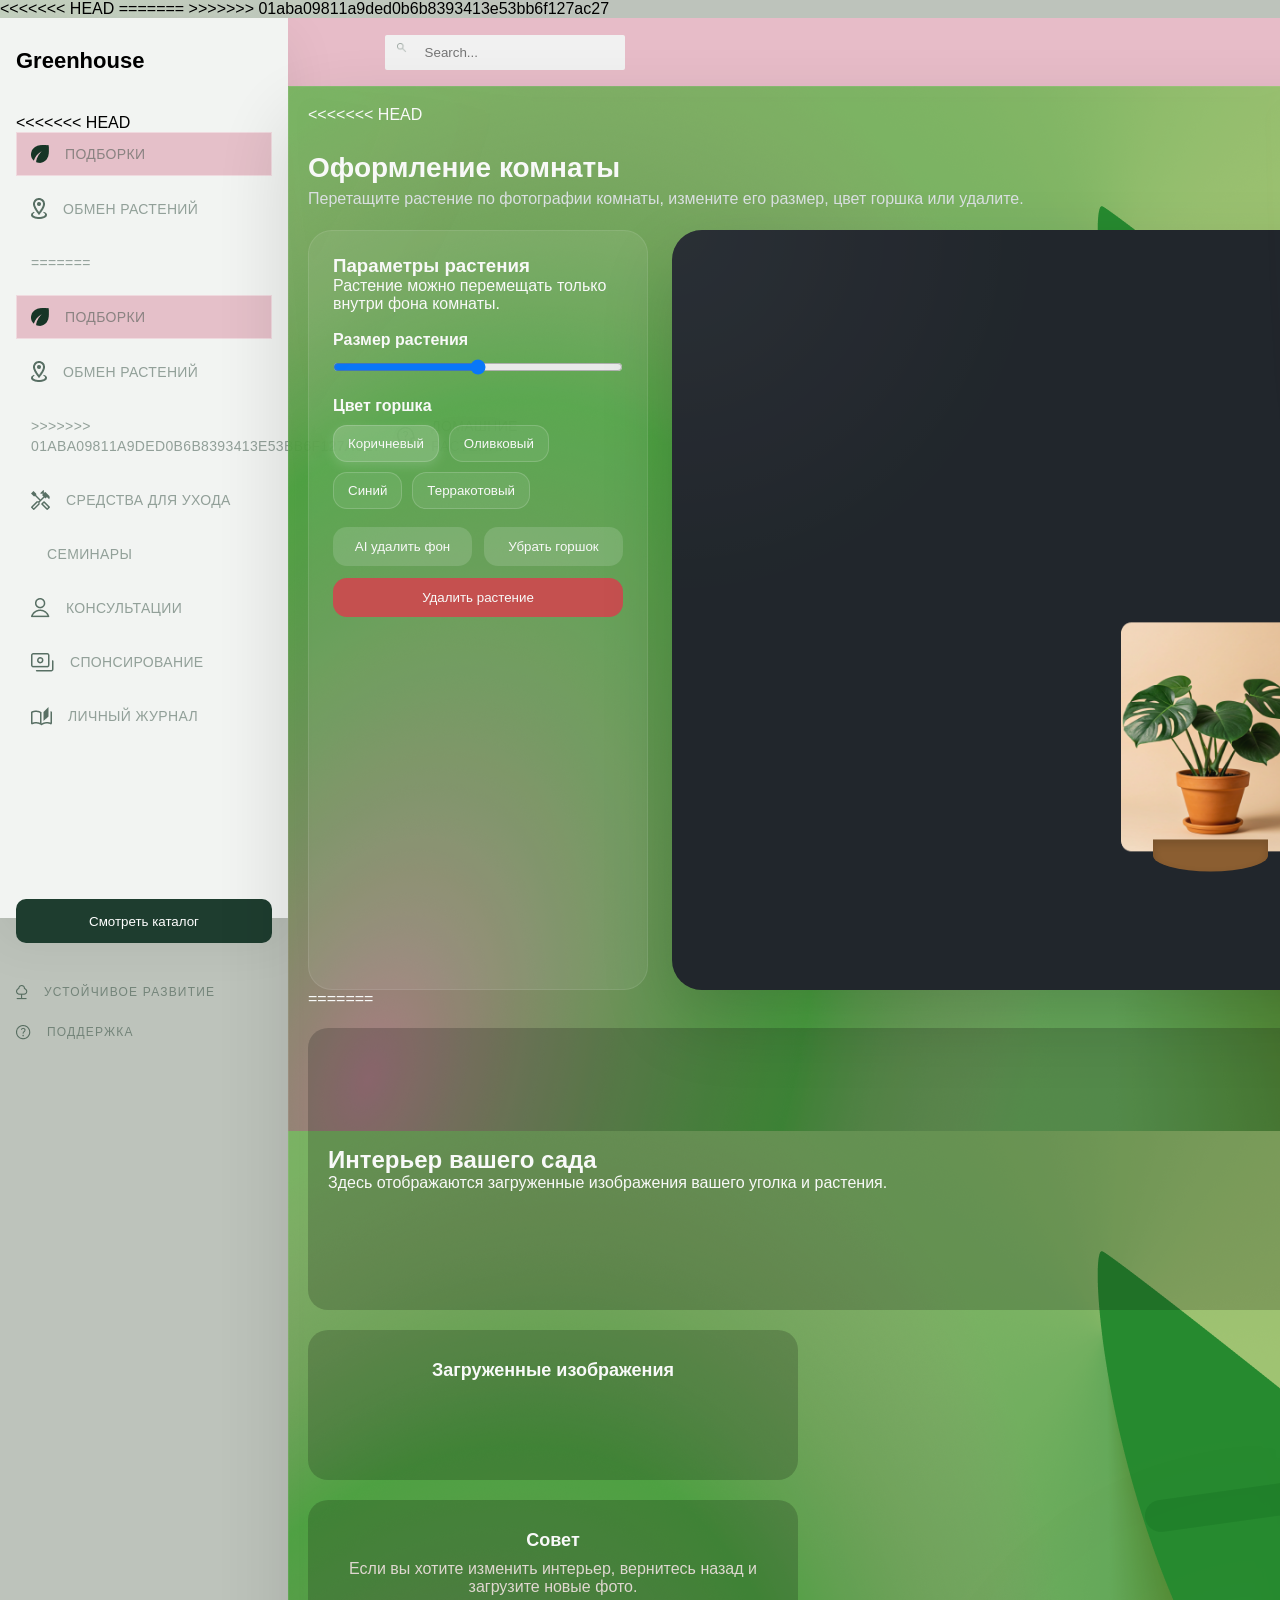
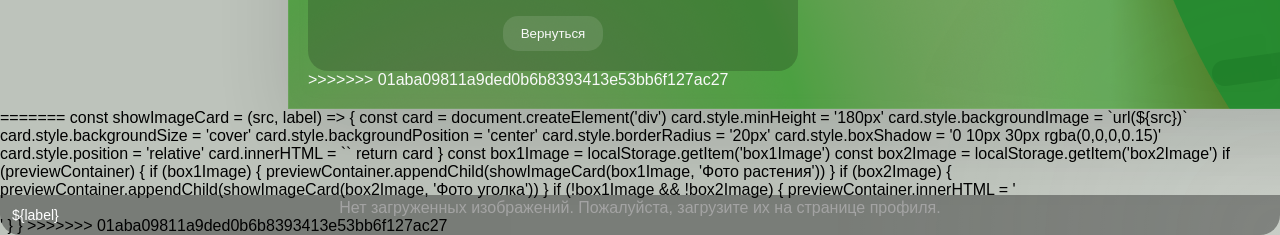
==== interior.html @ 47705a6d "Initial commit" ====
<!DOCTYPE html>
<html lang="en">
<<<<<<< HEAD

<head>
  <meta charset="UTF-8">
  <meta name="viewport" content="width=device-width, initial-scale=1.0">
  <title>Интерьер</title>
  <link rel="stylesheet" href="./profile.css">
  <style>
    /* ANIMATIONS */
    @keyframes fadeInUp {
      from {
        opacity: 0;
        transform: translateY(20px);
      }
      to {
        opacity: 1;
        transform: translateY(0);
      }
    }

    @keyframes slideInLeft {
      from {
        opacity: 0;
        transform: translateX(-30px);
      }
      to {
        opacity: 1;
        transform: translateX(0);
      }
    }

    @keyframes slideInRight {
      from {
        opacity: 0;
        transform: translateX(30px);
      }
      to {
        opacity: 1;
        transform: translateX(0);
      }
    }

    @keyframes bounce {
      0%, 100% {
        transform: translateY(0);
      }
      50% {
        transform: translateY(-8px);
      }
    }

    .room-builder {
      display: flex;
      flex-direction: column;
      gap: 22px;
      margin-top: 28px;
      animation: fadeInUp 0.8s ease both;
    }

    .room-builder__content {
      display: grid;
      grid-template-columns: minmax(280px, 340px) minmax(0, 1fr);
      gap: 24px;
      animation: fadeInUp 0.8s ease 0.1s both;
    }

    .room-canvas {
      position: relative;
      min-height: 760px;
      border-radius: 30px;
      background-size: cover;
      background-position: center right;
      box-shadow: 0 30px 70px rgba(0, 0, 0, 0.18);
      overflow: hidden;
      background-color: #20262f;
      transition: all 0.3s ease;
      animation: slideInRight 0.7s ease both;
    }

    .room-canvas:hover {
      box-shadow: 0 40px 80px rgba(0, 0, 0, 0.25);
    }

    .room-canvas__hint {
      position: absolute;
      inset: 0;
      display: flex;
      align-items: center;
      justify-content: center;
      padding: 24px;
      color: #dfe4e7;
      text-align: center;
      font-size: 18px;
      line-height: 1.5;
      pointer-events: none;
      z-index: 1;
      background: rgba(0, 0, 0, 0.2);
    }

    .room-canvas::after {
      content: '';
      position: absolute;
      inset: 0;
      background: radial-gradient(circle at top left, rgba(255, 255, 255, 0.06), transparent 35%);
      pointer-events: none;
    }

    .plant-wrapper {
      position: absolute;
      top: 68%;
      left: 72%;
      width: 180px;
      transform: translate(-50%, -50%);
      display: flex;
      flex-direction: column;
      align-items: center;
      cursor: grab;
      z-index: 2;
      touch-action: none;
      animation: bounce 1.5s ease-in-out infinite;
      transition: all 0.2s ease;
    }

    .plant-wrapper:hover {
      transform: translate(-50%, -50%) scale(1.05);
      filter: drop-shadow(0 8px 16px rgba(0, 0, 0, 0.3));
    }

    .plant-wrapper.dragging {
      cursor: grabbing;
      animation: none;
      box-shadow: 0 20px 40px rgba(0, 0, 0, 0.4);
    }

    .plant-wrapper img {
      width: 100%;
      user-select: none;
      pointer-events: none;
      display: block;
      transition: filter 0.3s ease;
    }

    .pot-base {
      width: 64%;
      height: 32px;
      background: #8b5a2b;
      border-radius: 0 0 50% 50%;
      margin-top: -12px;
      box-shadow: inset 0 4px 8px rgba(0, 0, 0, 0.16);
    }

    .room-controls {
      display: flex;
      flex-direction: column;
      gap: 18px;
      background: rgba(255, 255, 255, 0.08);
      border-radius: 24px;
      padding: 24px;
      min-height: 260px;
      color: #fff;
      border: 1px solid rgba(255, 255, 255, 0.1);
      animation: slideInLeft 0.7s ease both;
      transition: all 0.3s ease;
    }

    .room-controls:hover {
      background: rgba(255, 255, 255, 0.12);
      box-shadow: 0 8px 24px rgba(0, 0, 0, 0.15);
    }

    .room-controls h3,
    .room-controls p {
      margin: 0;
    }

    .room-controls label {
      display: block;
      margin-bottom: 10px;
      font-weight: 600;
    }

    .room-controls input[type=range] {
      width: 100%;
    }

    .color-buttons {
      display: flex;
      flex-wrap: wrap;
      gap: 10px;
    }

    .color-btn {
      padding: 10px 14px;
      border-radius: 14px;
      border: 1px solid rgba(255, 255, 255, 0.18);
      background: rgba(255, 255, 255, 0.08);
      color: #fff;
      cursor: pointer;
      transition: transform 0.2s ease, background 0.2s ease, box-shadow 0.2s ease;
      animation: fadeInUp 0.6s ease both;
    }

    .color-btn:nth-child(1) { animation-delay: 0.1s; }
    .color-btn:nth-child(2) { animation-delay: 0.15s; }
    .color-btn:nth-child(3) { animation-delay: 0.2s; }
    .color-btn:nth-child(4) { animation-delay: 0.25s; }

    .color-btn:hover,
    .color-btn.active {
      transform: translateY(-2px);
      background: rgba(255, 255, 255, 0.2);
      box-shadow: 0 4px 12px rgba(255, 255, 255, 0.15);
    }

    .control-actions {
      display: flex;
      flex-wrap: wrap;
      gap: 12px;
    }

    .control-actions button {
      flex: 1;
      min-width: 130px;
      border: none;
      border-radius: 14px;
      padding: 12px 16px;
      background: rgba(255, 255, 255, 0.15);
      color: white;
      cursor: pointer;
      transition: all 0.3s ease;
      animation: fadeInUp 0.6s ease both;
      font-weight: 500;
    }

    .control-actions button:nth-child(1) { animation-delay: 0.2s; }
    .control-actions button:nth-child(2) { animation-delay: 0.25s; }

    .control-actions button:hover {
      transform: translateY(-3px);
      box-shadow: 0 6px 16px rgba(0, 0, 0, 0.2);
    }

    .control-actions button:active {
      transform: translateY(-1px);
    }

    .control-actions button.remove {
      background: #c94b4b;
    }

    .control-actions button.remove:hover {
      background: #b83f3f;
    }

    .control-actions button.restore {
      background: #4a9d4a;
    }

    .control-actions button.restore:hover {
      background: #3d8c3d;
    }

    .room-builder__header {
      display: flex;
      flex-direction: column;
      gap: 6px;
    }

    .room-builder__header h2 {
      font-size: 28px;
    }

    .room-builder__header p {
      color: #dfe4e7;
    }
  </style>
</head>

=======
<head>
    <meta charset="UTF-8">
    <meta name="viewport" content="width=device-width, initial-scale=1.0">
    <title>Интерьер</title>
    <link rel="stylesheet" href="./profile.css">
</head>
>>>>>>> 01aba09811a9ded0b6b8393413e53bb6f127ac27
<body>
  <div class="main-container">
    <div class="container">
      <div class="sidebar">
        <div class="logo">Greenhouse</div>
        <ul class="menu">
<<<<<<< HEAD
          <li class="index-link active" onclick="window.location.href='./index.html'" style="cursor: pointer;">
            <img src="./img/leaf-icon.png" alt="">Подборки
          </li>
          <li onclick="window.location.href='./side-bar/exchange.html'" style="cursor: pointer;">
            <img src="./img/location-icon.png" alt=""> Обмен растений
          </li>
          <li onclick="window.location.href='./side-bar/cards.html'" style="cursor: pointer;">
=======
          <li class="index-link active">
            <img src="./img/leaf-icon.png" alt="">Подборки
          </li>
          <li>
            <img src="./img/location-icon.png" alt=""> Обмен растений
          </li>
          <li>
>>>>>>> 01aba09811a9ded0b6b8393413e53bb6f127ac27
            <img src="./img/head-icon.png" alt=""> ДОМАШНИЕ РАСТЕНИЯ
          </li>
          <li>
            <img src="./img/tools-icon.png" alt=""> СРЕДСТВА ДЛЯ УХОДА
          </li>
          <li>
            <img src="./img/flower-icon.png" alt=""> СЕМИНАРЫ
          </li>
          <li>
            <img src="./img/person-icon-consult.png" alt=""> консультации
          </li>
          <li>
            <img src="./img/money-icon.png" alt=""> спонсирование
          </li>
          <li>
            <img src="./img/book-icon.png" alt=""> ЛИЧНЫЙ ЖУРНАЛ
          </li>
        </ul>
        <div class="menu-2">
          <button class="catalog-btn">Смотреть каталог</button>
          <ul class="menu-2_ul">
            <li>
              <img src="./img/tree-icon.png" alt=""> УСТОЙЧИВОЕ РАЗВИТИЕ
            </li>
            <li>
              <img src="./img/mark-icon.png" alt=""> ПОДДЕРЖКА
            </li>
          </ul>
        </div>
      </div>
      <div class="right-side">
        <nav>
          <ul>
            <li>
              <div class="nav-ul__search">
                <img src="./img/search-icon.png" alt="">
                <input type="text" placeholder="Search...">
              </div>
            </li>
            <li>
              <h3 class="title">Interior Preview</h3>
            </li>
            <li>
              <div class="nav-ul__icons">
                <img src="./img/bag-icon.png" alt="">
                <div>
<<<<<<< HEAD
                  <img class="pfp" src="./img/person-icon.png" alt="" onclick="window.location.href='./profile.html'" style="cursor:pointer;">
=======
                  <img class="pfp" src="./img/person-icon.png" alt="">
>>>>>>> 01aba09811a9ded0b6b8393413e53bb6f127ac27
                </div>
              </div>
            </li>
          </ul>
        </nav>
        <div class="main">
<<<<<<< HEAD
          <section class="room-builder">
            <div class="room-builder__header">
              <h2>Оформление комнаты</h2>
              <p>Перетащите растение по фотографии комнаты, измените его размер, цвет горшка или удалите.</p>
            </div>
            <div class="room-builder__content">
              <div class="room-controls">
                <div>
                  <h3>Параметры растения</h3>
                  <p>Растение можно перемещать только внутри фона комнаты.</p>
                </div>
                <div>
                  <label for="plantSize">Размер растения</label>
                  <input id="plantSize" type="range" min="120" max="320" value="220">
                </div>
                <div>
                  <label>Цвет горшка</label>
                  <div class="color-buttons">
                    <button type="button" class="color-btn active" data-color="#8b5a2b">Коричневый</button>
                    <button type="button" class="color-btn" data-color="#6b8e23">Оливковый</button>
                    <button type="button" class="color-btn" data-color="#4b6ea0">Синий</button>
                    <button type="button" class="color-btn" data-color="#9d6d3c">Терракотовый</button>
                  </div>
                </div>
                <div class="control-actions">
                  <button id="removeBgBtn" type="button">AI удалить фон</button>
                  <button id="togglePotBtn" type="button">Убрать горшок</button>
                  <button id="removePlantBtn" class="remove" type="button">Удалить растение</button>
                  <button id="restorePlantBtn" class="restore" type="button" style="display:none;">Восстановить
                    растение</button>
                </div>
              </div>
              <div class="room-canvas" id="roomCanvas">
                <div class="room-canvas__hint" id="roomHint"></div>
                <div class="plant-wrapper" id="plantWrapper">
                  <img id="plantImage" src="./img/product1.png" alt="Plant" draggable="false">
                  <div class="pot-base" id="potBase"></div>
                </div>
              </div>
            </div>
          </section>
=======
          <section class="profile">
            <div>
              <h1>Интерьер вашего сада</h1>
              <p>Здесь отображаются загруженные изображения вашего уголка и растения.</p>
            </div>
          </section>
          <div class="cards" style="flex-direction: column; gap: 20px;">
            <div class="card1" style="justify-content: flex-start;">
              <h3>Загруженные изображения</h3>
              <div id="interiorPreview" style="display: grid; grid-template-columns: repeat(2, minmax(0, 1fr)); gap: 20px; width: 100%; margin-top: 20px;"></div>
            </div>
            <div class="card-tips" style="width: 100%;">
              <h3>Совет</h3>
              <p id="interiorAdvice">Если вы хотите изменить интерьер, вернитесь назад и загрузите новые фото.</p>
              <button id="backButton">Вернуться</button>
            </div>
          </div>
>>>>>>> 01aba09811a9ded0b6b8393413e53bb6f127ac27
        </div>
      </div>
    </div>
  </div>

  <script>
<<<<<<< HEAD
    const indexLink = document.querySelector('li.index-link')
=======
    const backButton = document.getElementById('backButton')
    const indexLink = document.querySelector('li.index-link')
    const previewContainer = document.getElementById('interiorPreview')

    if (backButton) {
      backButton.addEventListener('click', () => {
        window.location.href = './profile.html'
      })
    }

>>>>>>> 01aba09811a9ded0b6b8393413e53bb6f127ac27
    if (indexLink) {
      indexLink.style.cursor = 'pointer'
      indexLink.addEventListener('click', () => {
        window.location.href = './index.html'
      })
    }

<<<<<<< HEAD
    const box1Image = localStorage.getItem('box1Image')
    const box2Image = localStorage.getItem('box2Image')


    const roomCanvas = document.getElementById('roomCanvas')
    const plantWrapper = document.getElementById('plantWrapper')
    const plantImage = document.getElementById('plantImage')
    const plantSize = document.getElementById('plantSize')
    const potBase = document.getElementById('potBase')
    const colorButtons = document.querySelectorAll('.color-btn')
    const removePlantBtn = document.getElementById('removePlantBtn')
    const restorePlantBtn = document.getElementById('restorePlantBtn')
    const removeBgBtn = document.getElementById('removeBgBtn')
    const togglePotBtn = document.getElementById('togglePotBtn')

    const roomHint = document.getElementById('roomHint')
    const isPngImage = (src) => /(?:^data:image\/png|\.png(?:\?|$))/i.test(src || '')

    const updateRoomSources = () => {
      if (roomCanvas) {
        if (box2Image) {
          roomCanvas.style.backgroundImage = `url(${box2Image})`
          roomCanvas.style.backgroundColor = ''
        } else {
          roomCanvas.style.backgroundImage = 'none'
          roomCanvas.style.backgroundColor = '#20262f'
        }
      }

      if (plantImage && plantWrapper) {
        if (box1Image) {
          plantImage.src = box1Image
          plantWrapper.style.display = 'flex'
        } else {
          plantWrapper.style.display = 'none'
        }
      }

      if (roomHint) {
        if (!box1Image && !box2Image) {
          roomHint.textContent = 'Загрузите фото растения и уголка на странице профиля, чтобы они появились здесь.'
          roomHint.style.display = 'flex'
        } else if (!box1Image) {
          roomHint.textContent = 'Загрузите фото растения на странице профиля, чтобы оно появилось в комнате.'
          roomHint.style.display = 'flex'
        } else if (!box2Image) {
          roomHint.textContent = 'Загрузите фото уголка на странице профиля, чтобы увидеть фон комнаты.'
          roomHint.style.display = 'flex'
        } else {
          roomHint.textContent = ''
          roomHint.style.display = 'none'
        }
      }

      if (removeBgBtn) {
        removeBgBtn.disabled = !box1Image || !isPngImage(plantImage?.src)
      }

      if (togglePotBtn) {
        try {
          const potHidden = localStorage.getItem('potHidden') === '1'
          if (potHidden) {
            if (potBase) potBase.style.display = 'none'
            togglePotBtn.textContent = 'Восстановить горшок'
          } else {
            if (potBase) potBase.style.display = ''
            togglePotBtn.textContent = 'Убрать горшок'
          }
        } catch (e) {
          console.warn('localStorage not available for pot state', e)
        }
      }
    }

    updateRoomSources()

    const removePngBackground = (imageElement) => {
      if (!imageElement) return
      const src = imageElement.src
      if (!isPngImage(src)) return

      const img = new Image()
      img.crossOrigin = 'Anonymous'
      img.onload = () => {
        const canvas = document.createElement('canvas')
        canvas.width = img.width
        canvas.height = img.height
        const ctx = canvas.getContext('2d')
        ctx.drawImage(img, 0, 0)
        const imageData = ctx.getImageData(0, 0, canvas.width, canvas.height)
        const data = imageData.data

        const borderSamples = []
        const samplePixel = (x, y) => {
          const index = (y * canvas.width + x) * 4
          return [data[index], data[index + 1], data[index + 2]]
        }

        for (let x = 0; x < canvas.width; x += Math.max(1, Math.floor(canvas.width / 30))) {
          borderSamples.push(samplePixel(x, 0))
          borderSamples.push(samplePixel(x, canvas.height - 1))
        }
        for (let y = 0; y < canvas.height; y += Math.max(1, Math.floor(canvas.height / 30))) {
          borderSamples.push(samplePixel(0, y))
          borderSamples.push(samplePixel(canvas.width - 1, y))
        }

        const averageColor = borderSamples.reduce(
          (acc, [r, g, b]) => [acc[0] + r, acc[1] + g, acc[2] + b],
          [0, 0, 0]
        ).map((value) => Math.round(value / borderSamples.length))

        const colorDistance = (r, g, b, target) => {
          return Math.sqrt((r - target[0]) ** 2 + (g - target[1]) ** 2 + (b - target[2]) ** 2)
        }

        const threshold = 65

        for (let i = 0; i < data.length; i += 4) {
          const r = data[i]
          const g = data[i + 1]
          const b = data[i + 2]
          const a = data[i + 3]
          const dist = colorDistance(r, g, b, averageColor)
          if (a < 20 || dist < threshold) {
            data[i + 3] = 0
          }
        }

        ctx.putImageData(imageData, 0, 0)
        imageElement.src = canvas.toDataURL('image/png')
      }
      img.onerror = () => {
        console.warn('Не удалось обработать PNG изображение для удаления фона.')
      }
      img.src = src
    }

    let isDragging = false
    let dragOffsetX = 0
    let dragOffsetY = 0

    const clamp = (value, min, max) => Math.min(Math.max(value, min), max)

    const updatePlantPosition = (clientX, clientY) => {
      if (!roomCanvas || !plantWrapper) return
      const canvasRect = roomCanvas.getBoundingClientRect()
      const wrapperRect = plantWrapper.getBoundingClientRect()
      const x = clamp(clientX - canvasRect.left - dragOffsetX, 0, canvasRect.width - wrapperRect.width)
      const y = clamp(clientY - canvasRect.top - dragOffsetY, 0, canvasRect.height - wrapperRect.height)
      plantWrapper.style.left = `${x}px`
      plantWrapper.style.top = `${y}px`
      plantWrapper.style.transform = 'translate(0, 0)'
    }

    if (plantWrapper) {
      plantWrapper.addEventListener('pointerdown', (event) => {
        isDragging = true
        plantWrapper.classList.add('dragging')
        const wrapperRect = plantWrapper.getBoundingClientRect()
        dragOffsetX = event.clientX - wrapperRect.left
        dragOffsetY = event.clientY - wrapperRect.top
        plantWrapper.setPointerCapture(event.pointerId)
      })

      plantWrapper.addEventListener('pointerup', () => {
        isDragging = false
        plantWrapper.classList.remove('dragging')
      })

      document.addEventListener('pointermove', (event) => {
        if (!isDragging) return
        updatePlantPosition(event.clientX, event.clientY)
      })

      document.addEventListener('pointerup', () => {
        isDragging = false
        if (plantWrapper) plantWrapper.classList.remove('dragging')
      })
    }

    if (plantSize) {
      plantSize.addEventListener('input', () => {
        plantWrapper.style.width = `${plantSize.value}px`
      })
    }

    if (colorButtons.length) {
      colorButtons.forEach((button) => {
        button.addEventListener('click', () => {
          colorButtons.forEach((btn) => btn.classList.remove('active'))
          button.classList.add('active')
          potBase.style.background = button.dataset.color
        })
      })
    }

    if (removePlantBtn && restorePlantBtn) {
      removePlantBtn.addEventListener('click', () => {
        plantWrapper.style.display = 'none'
        removePlantBtn.style.display = 'none'
        restorePlantBtn.style.display = 'inline-block'
      })

      if (togglePotBtn) {
        togglePotBtn.addEventListener('click', () => {
          if (!potBase) return
          const hidden = window.getComputedStyle(potBase).display === 'none'
          if (hidden) {
            potBase.style.display = ''
            togglePotBtn.textContent = 'Убрать горшок'
            try { localStorage.removeItem('potHidden') } catch(e) { /* ignore */ }
          } else {
            potBase.style.display = 'none'
            togglePotBtn.textContent = 'Восстановить горшок'
            try { localStorage.setItem('potHidden', '1') } catch(e) { /* ignore */ }
          }
        })
      }

      if (removeBgBtn) {
        removeBgBtn.addEventListener('click', () => {
          removePngBackground(plantImage)
        })
      }

      restorePlantBtn.addEventListener('click', () => {
        plantWrapper.style.display = 'flex'
        restorePlantBtn.style.display = 'none'
        removePlantBtn.style.display = 'inline-block'
      })
    }
  </script>
</body>

</html>
=======
    const showImageCard = (src, label) => {
      const card = document.createElement('div')
      card.style.minHeight = '180px'
      card.style.backgroundImage = `url(${src})`
      card.style.backgroundSize = 'cover'
      card.style.backgroundPosition = 'center'
      card.style.borderRadius = '20px'
      card.style.boxShadow = '0 10px 30px rgba(0,0,0,0.15)'
      card.style.position = 'relative'
      card.innerHTML = `<div style="position:absolute;bottom:0;left:0;right:0;padding:12px;background:rgba(0,0,0,0.36);color:#fff;border-bottom-left-radius:20px;border-bottom-right-radius:20px;font-size:14px;">${label}</div>`
      return card
    }

    const box1Image = localStorage.getItem('box1Image')
    const box2Image = localStorage.getItem('box2Image')

    if (previewContainer) {
      if (box1Image) {
        previewContainer.appendChild(showImageCard(box1Image, 'Фото растения'))
      }
      if (box2Image) {
        previewContainer.appendChild(showImageCard(box2Image, 'Фото уголка'))
      }
      if (!box1Image && !box2Image) {
        previewContainer.innerHTML = '<p style="color:#fff; text-align:center; width:100%;">Нет загруженных изображений. Пожалуйста, загрузите их на странице профиля.</p>'
      }
    }
  </script>
</body>
</html>
>>>>>>> 01aba09811a9ded0b6b8393413e53bb6f127ac27
---- profile.css ----
* {
  margin: 0;
  padding: 0;
  box-sizing: border-box;
  font-family: 'Neucha',sans-serif;
}

body {
  background: radial-gradient(circle at top left, rgba(207, 233, 197, 0.35), transparent 24%),
              radial-gradient(circle at bottom right, rgba(255, 255, 255, 0.16), transparent 20%),
              #2d412650;
  animation: bgPulse 14s ease-in-out infinite;
  position: relative;
  overflow-x: hidden;
}

body::before {
  content: '';
  position: fixed;
  inset: 0;
  pointer-events: none;
  z-index: -1;
  background: linear-gradient(120deg, rgba(255,255,255,0.04), rgba(255,255,255,0) 30%, rgba(255,255,255,0.1) 50%, rgba(255,255,255,0) 70%, rgba(255,255,255,0.04));
  transform: translateX(-100%);
  animation: shimmer 12s linear infinite;
  mix-blend-mode: screen;
}

.container{
    display: flex;
    margin: 0 auto;
    max-width: 1440px;
    animation: fadeInUp 0.9s ease both;
}

<<<<<<< HEAD
/* ANIMATIONS */
@keyframes fadeInUp {
    from {
        opacity: 0;
        transform: translateY(20px);
    }
    to {
        opacity: 1;
        transform: translateY(0);
    }
}

@keyframes slideInLeft {
    from {
        opacity: 0;
        transform: translateX(-30px);
    }
    to {
        opacity: 1;
        transform: translateX(0);
    }
}

@keyframes slideInRight {
    from {
        opacity: 0;
        transform: translateX(30px);
    }
    to {
        opacity: 1;
        transform: translateX(0);
    }
}

@keyframes scaleIn {
    from {
        opacity: 0;
        transform: scale(0.95);
    }
    to {
        opacity: 1;
        transform: scale(1);
    }
}

@keyframes float {
    0%, 100% {
        transform: translateY(0px);
    }
    50% {
        transform: translateY(-8px);
    }
}

@keyframes pulse {
    0%, 100% {
        opacity: 1;
    }
    50% {
        opacity: 0.9;
    }
}

=======
>>>>>>> 01aba09811a9ded0b6b8393413e53bb6f127ac27
@keyframes shimmer {
  0% {
    transform: translateX(-100%);
  }
  100% {
    transform: translateX(100%);
  }
}

/* LAYOUT */
.layout {
  display: flex;
  height: 100vh;
}

/* SIDEBAR */
.sidebar {
    position: fixed;
    width: 288px;
    background: #f2f4f2;
    padding: 30px 16px;
    height: 100vh;
    box-shadow: 0 20px 50px rgba(0,0,0,0.08);
    transform: translateX(-24px);
    animation: slideIn 0.9s ease both;
<<<<<<< HEAD
    z-index: 100;
}

@keyframes slideIn {
    from {
        opacity: 0;
        transform: translateX(-50px);
    }
    to {
        opacity: 1;
        transform: translateX(0);
    }
=======
>>>>>>> 01aba09811a9ded0b6b8393413e53bb6f127ac27
}

.logo {
    font-size: 22px;
    font-weight: 600;
    margin-bottom: 40px;
}

.menu {
    list-style: none;
}

.menu li {
    padding: 12px 15px;
    margin-bottom: 10px;
    cursor: pointer;
    color: #16352670;
    font-family: 'Manrope', sans-serif;
    font-size: 14px;
    line-height: 20px;
    letter-spacing: 0.35px;
    text-transform: uppercase;
    display: flex;
    gap: 16px;
    align-items: center;
    transition: background 0.25s ease, transform 0.25s ease;
<<<<<<< HEAD
    border-left: 3px solid transparent;
    animation: slideInLeft 0.7s ease both;
}

.menu li:nth-child(1) { animation-delay: 0.1s; }
.menu li:nth-child(2) { animation-delay: 0.15s; }
.menu li:nth-child(3) { animation-delay: 0.2s; }
.menu li:nth-child(4) { animation-delay: 0.25s; }
.menu li:nth-child(5) { animation-delay: 0.3s; }
.menu li:nth-child(6) { animation-delay: 0.35s; }
.menu li:nth-child(7) { animation-delay: 0.4s; }

.menu li.active {
    background: #e5c0c9;
    box-shadow: inset 0 0 0 1px rgba(255,255,255,0.4);
    border-left-color: #1e3d2f;
=======
}

.menu li.active {
    background: #e5c0c9;
    box-shadow: inset 0 0 0 1px rgba(255,255,255,0.4);
>>>>>>> 01aba09811a9ded0b6b8393413e53bb6f127ac27
}

.menu li:hover {
    background: #e9ece9;
    transform: translateX(4px);
<<<<<<< HEAD
    border-left-color: #1e3d2f;
=======
>>>>>>> 01aba09811a9ded0b6b8393413e53bb6f127ac27
}

.card1, .card-tips, .upload, .profile, .box1, .box2 {
    transition: transform 0.25s ease, box-shadow 0.25s ease, border-color 0.25s ease;
}

.card1:hover, .card-tips:hover, .box1:hover, .box2:hover {
    transform: translateY(-7px);
    box-shadow: 0 24px 50px rgba(0,0,0,0.18);
}

.catalog-btn, .buttons button, .card-tips button {
    transition: transform 0.2s ease, background 0.2s ease;
}

.catalog-btn:hover, .buttons button:hover, .card-tips button:hover {
    transform: translateY(-2px);
}

.catalog-btn {
    padding: 12px;
    background: #1e3d2f;
    color: white;
    border: none;
    border-radius: 10px;
    width: 100%;
    margin-bottom: 33px;
    height: 44px;
}

.menu-2{
    padding-top: 151px;
}

.menu-2 li {
    padding: 8px 0;
    margin-bottom: 8px;
    cursor: pointer;
    color: #16352670;
    font-family: 'Manrope', sans-serif;
    font-size: 12px;
    line-height: 16px;
    letter-spacing: 1.2px;
    text-transform: uppercase;
    display: flex;
    gap: 16px;
    align-items: center;
    
}
/* MAIN */
.main {
  flex: 1;
  padding: 20px;
  background: url(./img/bg-profile.png);
  opacity: 94%;
  backdrop-filter: blur(14px);
  color: white;
  width: 1152px;
  min-height: 1045px;
  box-shadow: inset 0 0 0 1px rgba(255,255,255,0.08), 0 30px 80px rgba(0,0,0,0.14);
  transition: transform 0.4s ease, box-shadow 0.4s ease;
}

.main:hover {
  transform: translateY(-4px);
}

.right-side{
    margin-left: 288px;
}

/* TOPBAR */
nav {
    background: #E7BCC8;
    height: 68px;
}

.nav-ul__search img{
    position: absolute;
    top: 8px;
    left: 12px;
    height: 10px;
    width: 10px;
}

.nav-ul__search{
    position: relative;
}

nav ul{
    padding: 16px 32px 16px 96.58px;
    max-height: 68px;
    display: flex;
    justify-content: space-between;
    align-items: center;

}

nav ul li{
    list-style: none;
    
}

.nav-ul__search input{
    background: #f1f1f1;
    padding: 10px 15px 10px 40px;
    border-radius: 2px;
    width: 240px;
    border: none;
}

nav ul li:last-child{
    padding-left: 247.62px;
}

.nav-ul__icons{
    display: flex;
    gap: 23.99px;
    align-items: center;
    padding: 8.5px 0;
}

.pfp img{
    height: 14.62px;
    width: 15px;
}

.pfp {
    cursor: default;
}

.avatar {
    cursor: pointer;
}

.nav-ul__icons div{
    background-color: #FFFFFF;
    border-radius: 500px;
    width: 36px;
    height: 36px;
    padding-left: 11px;
    padding-top: 11px;
}

.title {
    font-weight: 500;
    font-family: 'Mynerve', sans-serif;
    font-size: 24px;
    line-height: 32px;
    letter-spacing: -1.2px;
    color: #163526;
    display: none;

}

/* PROFILE */
.profile {
  display: flex;
  align-items: center;
  gap: 20px;
  background: rgba(0,0,0,0.2);
  padding: 20px;
  border-radius: 20px;
  max-width: 1001px;
  height: 282px;
  margin-top: 20px;
}



.avatar {
  width: 162px;
  height: 163px;
  background: #d9b3b8;
  border-radius: 50%;
  overflow: hidden;
  display: flex;
  justify-content: center;
  align-items: center;
  position: relative;
}

.avatar img {
  width: 100%;
  height: 100%;
  object-fit: cover;
  transition: filter 0.2s ease;
  border: 3px solid #f1f1f1;
  border-radius: 500px;
}

.avatar-overlay {
  position: absolute;
  inset: 0;
  display: flex;
  flex-direction: column;
  align-items: center;
  justify-content: center;
  background: rgba(0, 0, 0, 0.55);
  color: rgba(255, 255, 255, 0.649);
  font-size: 14px;
  text-transform: capitalize;
  opacity: 0;
  transition: opacity 0.2s ease;
  pointer-events: none;
}

.avatar-overlay img{
    width: 22px;
    height: 22px;
}

.avatar:hover .avatar-overlay {
  opacity: 1;
}

.avatar:hover img {
  filter: brightness(0.7);
}

<<<<<<< HEAD
.info{
  display: flex;
  gap: 2px;
  flex-direction: column;
}

=======
>>>>>>> 01aba09811a9ded0b6b8393413e53bb6f127ac27
.info h1 {
  font-size: 28px;
}

.tag {
  display: inline-block;
  background: #4caf50;
  padding: 4px 10px;
  border-radius: 10px;
  margin: 5px 0;
}

<<<<<<< HEAD
.favorite-flowers-text {
  display: block;
  color: #fff;
  font-size: 14px;
  line-height: 1.6;
  animation: fadeInUp 0.6s ease both;
  transition: all 0.3s ease;
}

=======
>>>>>>> 01aba09811a9ded0b6b8393413e53bb6f127ac27
.buttons button {
  margin-right: 10px;
  padding: 6px 12px;
  border-radius: 8px;
  border: none;
}

.edit {
  background: #4caf50;
  color: white;
}

.logout {
  background: #e74c3c;
  color: white;
}

/* CARDS */
.cards {
  display: flex;
  gap: 20px;
  margin-top: 20px;
}

.card1{
    flex: 1;
    background: rgba(0,0,0,0.2);
    padding: 20px;
    border-radius: 20px;
    min-height: 150px;
    height: 318px;
    max-width: 490px;
    align-items: center;
    display: flex;
    flex-direction: column;
    justify-content: center;
    position: relative;
    
}

.card1 h3{
    font-family: 'Just Me Again Down Here', sans-serif;
    font-weight: 600;
    font-size: 18px;
    line-height: 40px;
    
}

.card1 p{
    color: #FFD0D047;
}

.h3{
    top: 30.77px;
    left: 43px;
    display: flex;
    gap: 13px;
    align-items: center;
    position: absolute;
}


.card-tips{
    flex: 1;
    background: rgba(0,0,0,0.2);
    padding: 20px;
    border-radius: 20px;
    min-height: 150px;
    height: 318px;
    max-width: 490px;
    display: flex;
    flex-direction: column;
    justify-content: center;
    position: relative;
    align-items: center;
    font-family: 'Mynerve', sans-serif;
}

.card-tips h3 {
    font-family: 'Just Me Again Down Here', sans-serif;
    font-weight: 600;
    font-size: 18px;
    line-height: 40px;
}

.advice-list {
    display: flex;
    flex-direction: column;
    gap: 10px;
    width: 100%;
    margin-top: 20px;
}

.card-tips p {
    color: #f6e5e5e6;
    font-weight: 500;
    text-align: center;
    margin: 0;
    padding: 0 10px;
}

.card-tips button {
    margin-top: 20px;
    padding: 10px 18px;
    border-radius: 15px;
    border: none;
    background: rgba(255,255,255,0.12);
    color: white;
    cursor: pointer;
    transition: background 0.2s ease;
}

.card-tips button:hover {
    background: rgba(255,255,255,0.2);
}

.interior-button {
  margin-top: 20px;
  padding: 12px 20px;
  border-radius: 16px;
  border: none;
  background: #4caf50;
  color: white;
  cursor: pointer;
  font-size: 16px;
  transition: background 0.2s ease, transform 0.2s ease;
  position: relative;
  z-index: 2;
  display: inline-block;
}

.interior-button:hover {
  background: #3b8c3b;
  transform: translateY(-1px);
}

/* UPLOAD */
.upload {
  margin-top: 20px;
  background: rgba(0,0,0,0.2);
  padding: 18px 32px 18px 24px;
  align-items: stretch;
  border-radius: 20px;
  width: 1001px;
  min-height: 282px;
  display: flex;
  gap: 20px;
}

.upload + .interior-button,
.upload + #viewInteriorButton {
  margin-top: 20px;
}

.upload-boxes {
  display: flex;
  gap: 27px;
  flex-direction: column;
}

.box1 {
    border: 10px dashed #EAD4D4;
    padding: 40px;
    max-width: 357px;
    height: 154px;
    text-align: center;
    border-radius: 20px;
    display: flex;
    align-items: center;
    justify-content: center;
    flex-direction: column;
    color: #FFFFFF76;
    line-height: 40px;
    cursor: pointer;
    position: relative;
    background-size: cover;
    background-position: center;
}

.box1:hover,
.box2:hover {
    border-color: #ffffff;
    background-color: rgba(255,255,255,0.08);
}

.box-overlay {
  position: absolute;
  inset: 0;
  display: none;
  align-items: flex-start;
  justify-content: flex-end;
  padding: 12px;
  background: rgba(0, 0, 0, 0.35);
}

.box-overlay button {
  background: rgba(255,255,255,0.9);
  color: #111;
  border: none;
  border-radius: 10px;
  padding: 8px 12px;
  cursor: pointer;
  font-weight: 700;
}

.box1.has-image .box-overlay,
.box2.has-image .box-overlay {
  display: flex;
}

.box2{
    border: 10px dashed #EAD4D4;
    text-align: center;
    border-radius: 20px;
    width: 568px;
    height: 245px;
    background-color: #D9D9D915;
    display: flex;
    align-items: center;
    justify-content: center;
    flex-direction: column;
    color: #FFFFFF76;
    line-height: 40px;
    cursor: pointer;
    position: relative;
    background-size: cover;
    background-position: center;
}

.box1:before, .box2:before {
  content: '';
  position: absolute;
  inset: 0;
  border-radius: 20px;
  box-shadow: inset 0 0 0 1px rgba(255, 255, 255, 0.1);
  pointer-events: none;
}

.upload-placeholder {
  display: flex;
  flex-direction: column;
  align-items: center;
  gap: 10px;
}

.upload-boxes h3{
    line-height: 40px;
}

.upload-placeholder img {
  width: 28px;
  height: 28px;
  animation: float 4s ease-in-out infinite;
}

@keyframes bgPulse {
  0%, 100% {
    background-position: top left, bottom right;
  }
  50% {
    background-position: 5% 5%, 95% 95%;
  }
}

@keyframes fadeInUp {
  from {
    opacity: 0;
    transform: translateY(24px);
  }
  to {
    opacity: 1;
    transform: translateY(0);
  }
}

@keyframes slideIn {
  from {
    opacity: 0;
    transform: translateX(-24px);
  }
  to {
    opacity: 1;
    transform: translateX(0);
  }
}

@keyframes float {
  0%, 100% {
    transform: translateY(0);
  }
  50% {
    transform: translateY(-6px);
  }
}

/* MODAL STYLES */
.modal {
  position: fixed;
  inset: 0;
  background: rgba(0, 0, 0, 0.5);
  display: flex;
  align-items: center;
  justify-content: center;
  z-index: 1000;
  backdrop-filter: blur(4px);
}

.modal-content {
  background: #f2f4f2;
  border-radius: 20px;
  padding: 32px;
  max-width: 500px;
  width: 90%;
  box-shadow: 0 20px 60px rgba(0, 0, 0, 0.3);
  animation: slideUp 0.3s ease;
}

.modal-header {
  display: flex;
  justify-content: space-between;
  align-items: center;
  margin-bottom: 24px;
}

.modal-header h2 {
  font-size: 24px;
  color: #163526;
  margin: 0;
}

.close-btn {
  background: none;
  border: none;
  font-size: 28px;
  cursor: pointer;
  color: #163526;
  transition: color 0.2s ease;
}

.close-btn:hover {
  color: #e74c3c;
}

.form-group {
  margin-bottom: 20px;
}

.form-group label {
  display: block;
  margin-bottom: 8px;
  font-weight: 600;
  color: #163526;
  font-size: 14px;
}

.form-group input {
  width: 100%;
  padding: 12px;
  border: 2px solid #e5c0c9;
  border-radius: 8px;
  font-size: 14px;
  transition: border-color 0.2s ease;
}

.form-group input:focus {
  outline: none;
  border-color: #4caf50;
}

.modal-buttons {
  display: flex;
  gap: 12px;
  margin-top: 24px;
}

.save-btn, .cancel-btn {
  flex: 1;
  padding: 12px;
  border: none;
  border-radius: 8px;
  font-size: 16px;
  font-weight: 600;
  cursor: pointer;
  transition: background 0.2s ease, transform 0.2s ease;
}

.save-btn {
  background: #4caf50;
  color: white;
}

.save-btn:hover {
  background: #3b8c3b;
  transform: translateY(-2px);
}

.cancel-btn {
  background: #e5c0c9;
  color: #163526;
}

.cancel-btn:hover {
  background: #d9a3ac;
  transform: translateY(-2px);
}

@keyframes slideUp {
  from {
    opacity: 0;
    transform: translateY(20px);
  }
  to {
    opacity: 1;
    transform: translateY(0);
  }
}
---- profile.css ----
* {
  margin: 0;
  padding: 0;
  box-sizing: border-box;
  font-family: 'Neucha',sans-serif;
}

body {
  background: radial-gradient(circle at top left, rgba(207, 233, 197, 0.35), transparent 24%),
              radial-gradient(circle at bottom right, rgba(255, 255, 255, 0.16), transparent 20%),
              #2d412650;
  animation: bgPulse 14s ease-in-out infinite;
  position: relative;
  overflow-x: hidden;
}

body::before {
  content: '';
  position: fixed;
  inset: 0;
  pointer-events: none;
  z-index: -1;
  background: linear-gradient(120deg, rgba(255,255,255,0.04), rgba(255,255,255,0) 30%, rgba(255,255,255,0.1) 50%, rgba(255,255,255,0) 70%, rgba(255,255,255,0.04));
  transform: translateX(-100%);
  animation: shimmer 12s linear infinite;
  mix-blend-mode: screen;
}

.container{
    display: flex;
    margin: 0 auto;
    max-width: 1440px;
    animation: fadeInUp 0.9s ease both;
}

<<<<<<< HEAD
/* ANIMATIONS */
@keyframes fadeInUp {
    from {
        opacity: 0;
        transform: translateY(20px);
    }
    to {
        opacity: 1;
        transform: translateY(0);
    }
}

@keyframes slideInLeft {
    from {
        opacity: 0;
        transform: translateX(-30px);
    }
    to {
        opacity: 1;
        transform: translateX(0);
    }
}

@keyframes slideInRight {
    from {
        opacity: 0;
        transform: translateX(30px);
    }
    to {
        opacity: 1;
        transform: translateX(0);
    }
}

@keyframes scaleIn {
    from {
        opacity: 0;
        transform: scale(0.95);
    }
    to {
        opacity: 1;
        transform: scale(1);
    }
}

@keyframes float {
    0%, 100% {
        transform: translateY(0px);
    }
    50% {
        transform: translateY(-8px);
    }
}

@keyframes pulse {
    0%, 100% {
        opacity: 1;
    }
    50% {
        opacity: 0.9;
    }
}

=======
>>>>>>> 01aba09811a9ded0b6b8393413e53bb6f127ac27
@keyframes shimmer {
  0% {
    transform: translateX(-100%);
  }
  100% {
    transform: translateX(100%);
  }
}

/* LAYOUT */
.layout {
  display: flex;
  height: 100vh;
}

/* SIDEBAR */
.sidebar {
    position: fixed;
    width: 288px;
    background: #f2f4f2;
    padding: 30px 16px;
    height: 100vh;
    box-shadow: 0 20px 50px rgba(0,0,0,0.08);
    transform: translateX(-24px);
    animation: slideIn 0.9s ease both;
<<<<<<< HEAD
    z-index: 100;
}

@keyframes slideIn {
    from {
        opacity: 0;
        transform: translateX(-50px);
    }
    to {
        opacity: 1;
        transform: translateX(0);
    }
=======
>>>>>>> 01aba09811a9ded0b6b8393413e53bb6f127ac27
}

.logo {
    font-size: 22px;
    font-weight: 600;
    margin-bottom: 40px;
}

.menu {
    list-style: none;
}

.menu li {
    padding: 12px 15px;
    margin-bottom: 10px;
    cursor: pointer;
    color: #16352670;
    font-family: 'Manrope', sans-serif;
    font-size: 14px;
    line-height: 20px;
    letter-spacing: 0.35px;
    text-transform: uppercase;
    display: flex;
    gap: 16px;
    align-items: center;
    transition: background 0.25s ease, transform 0.25s ease;
<<<<<<< HEAD
    border-left: 3px solid transparent;
    animation: slideInLeft 0.7s ease both;
}

.menu li:nth-child(1) { animation-delay: 0.1s; }
.menu li:nth-child(2) { animation-delay: 0.15s; }
.menu li:nth-child(3) { animation-delay: 0.2s; }
.menu li:nth-child(4) { animation-delay: 0.25s; }
.menu li:nth-child(5) { animation-delay: 0.3s; }
.menu li:nth-child(6) { animation-delay: 0.35s; }
.menu li:nth-child(7) { animation-delay: 0.4s; }

.menu li.active {
    background: #e5c0c9;
    box-shadow: inset 0 0 0 1px rgba(255,255,255,0.4);
    border-left-color: #1e3d2f;
=======
}

.menu li.active {
    background: #e5c0c9;
    box-shadow: inset 0 0 0 1px rgba(255,255,255,0.4);
>>>>>>> 01aba09811a9ded0b6b8393413e53bb6f127ac27
}

.menu li:hover {
    background: #e9ece9;
    transform: translateX(4px);
<<<<<<< HEAD
    border-left-color: #1e3d2f;
=======
>>>>>>> 01aba09811a9ded0b6b8393413e53bb6f127ac27
}

.card1, .card-tips, .upload, .profile, .box1, .box2 {
    transition: transform 0.25s ease, box-shadow 0.25s ease, border-color 0.25s ease;
}

.card1:hover, .card-tips:hover, .box1:hover, .box2:hover {
    transform: translateY(-7px);
    box-shadow: 0 24px 50px rgba(0,0,0,0.18);
}

.catalog-btn, .buttons button, .card-tips button {
    transition: transform 0.2s ease, background 0.2s ease;
}

.catalog-btn:hover, .buttons button:hover, .card-tips button:hover {
    transform: translateY(-2px);
}

.catalog-btn {
    padding: 12px;
    background: #1e3d2f;
    color: white;
    border: none;
    border-radius: 10px;
    width: 100%;
    margin-bottom: 33px;
    height: 44px;
}

.menu-2{
    padding-top: 151px;
}

.menu-2 li {
    padding: 8px 0;
    margin-bottom: 8px;
    cursor: pointer;
    color: #16352670;
    font-family: 'Manrope', sans-serif;
    font-size: 12px;
    line-height: 16px;
    letter-spacing: 1.2px;
    text-transform: uppercase;
    display: flex;
    gap: 16px;
    align-items: center;
    
}
/* MAIN */
.main {
  flex: 1;
  padding: 20px;
  background: url(./img/bg-profile.png);
  opacity: 94%;
  backdrop-filter: blur(14px);
  color: white;
  width: 1152px;
  min-height: 1045px;
  box-shadow: inset 0 0 0 1px rgba(255,255,255,0.08), 0 30px 80px rgba(0,0,0,0.14);
  transition: transform 0.4s ease, box-shadow 0.4s ease;
}

.main:hover {
  transform: translateY(-4px);
}

.right-side{
    margin-left: 288px;
}

/* TOPBAR */
nav {
    background: #E7BCC8;
    height: 68px;
}

.nav-ul__search img{
    position: absolute;
    top: 8px;
    left: 12px;
    height: 10px;
    width: 10px;
}

.nav-ul__search{
    position: relative;
}

nav ul{
    padding: 16px 32px 16px 96.58px;
    max-height: 68px;
    display: flex;
    justify-content: space-between;
    align-items: center;

}

nav ul li{
    list-style: none;
    
}

.nav-ul__search input{
    background: #f1f1f1;
    padding: 10px 15px 10px 40px;
    border-radius: 2px;
    width: 240px;
    border: none;
}

nav ul li:last-child{
    padding-left: 247.62px;
}

.nav-ul__icons{
    display: flex;
    gap: 23.99px;
    align-items: center;
    padding: 8.5px 0;
}

.pfp img{
    height: 14.62px;
    width: 15px;
}

.pfp {
    cursor: default;
}

.avatar {
    cursor: pointer;
}

.nav-ul__icons div{
    background-color: #FFFFFF;
    border-radius: 500px;
    width: 36px;
    height: 36px;
    padding-left: 11px;
    padding-top: 11px;
}

.title {
    font-weight: 500;
    font-family: 'Mynerve', sans-serif;
    font-size: 24px;
    line-height: 32px;
    letter-spacing: -1.2px;
    color: #163526;
    display: none;

}

/* PROFILE */
.profile {
  display: flex;
  align-items: center;
  gap: 20px;
  background: rgba(0,0,0,0.2);
  padding: 20px;
  border-radius: 20px;
  max-width: 1001px;
  height: 282px;
  margin-top: 20px;
}



.avatar {
  width: 162px;
  height: 163px;
  background: #d9b3b8;
  border-radius: 50%;
  overflow: hidden;
  display: flex;
  justify-content: center;
  align-items: center;
  position: relative;
}

.avatar img {
  width: 100%;
  height: 100%;
  object-fit: cover;
  transition: filter 0.2s ease;
  border: 3px solid #f1f1f1;
  border-radius: 500px;
}

.avatar-overlay {
  position: absolute;
  inset: 0;
  display: flex;
  flex-direction: column;
  align-items: center;
  justify-content: center;
  background: rgba(0, 0, 0, 0.55);
  color: rgba(255, 255, 255, 0.649);
  font-size: 14px;
  text-transform: capitalize;
  opacity: 0;
  transition: opacity 0.2s ease;
  pointer-events: none;
}

.avatar-overlay img{
    width: 22px;
    height: 22px;
}

.avatar:hover .avatar-overlay {
  opacity: 1;
}

.avatar:hover img {
  filter: brightness(0.7);
}

<<<<<<< HEAD
.info{
  display: flex;
  gap: 2px;
  flex-direction: column;
}

=======
>>>>>>> 01aba09811a9ded0b6b8393413e53bb6f127ac27
.info h1 {
  font-size: 28px;
}

.tag {
  display: inline-block;
  background: #4caf50;
  padding: 4px 10px;
  border-radius: 10px;
  margin: 5px 0;
}

<<<<<<< HEAD
.favorite-flowers-text {
  display: block;
  color: #fff;
  font-size: 14px;
  line-height: 1.6;
  animation: fadeInUp 0.6s ease both;
  transition: all 0.3s ease;
}

=======
>>>>>>> 01aba09811a9ded0b6b8393413e53bb6f127ac27
.buttons button {
  margin-right: 10px;
  padding: 6px 12px;
  border-radius: 8px;
  border: none;
}

.edit {
  background: #4caf50;
  color: white;
}

.logout {
  background: #e74c3c;
  color: white;
}

/* CARDS */
.cards {
  display: flex;
  gap: 20px;
  margin-top: 20px;
}

.card1{
    flex: 1;
    background: rgba(0,0,0,0.2);
    padding: 20px;
    border-radius: 20px;
    min-height: 150px;
    height: 318px;
    max-width: 490px;
    align-items: center;
    display: flex;
    flex-direction: column;
    justify-content: center;
    position: relative;
    
}

.card1 h3{
    font-family: 'Just Me Again Down Here', sans-serif;
    font-weight: 600;
    font-size: 18px;
    line-height: 40px;
    
}

.card1 p{
    color: #FFD0D047;
}

.h3{
    top: 30.77px;
    left: 43px;
    display: flex;
    gap: 13px;
    align-items: center;
    position: absolute;
}


.card-tips{
    flex: 1;
    background: rgba(0,0,0,0.2);
    padding: 20px;
    border-radius: 20px;
    min-height: 150px;
    height: 318px;
    max-width: 490px;
    display: flex;
    flex-direction: column;
    justify-content: center;
    position: relative;
    align-items: center;
    font-family: 'Mynerve', sans-serif;
}

.card-tips h3 {
    font-family: 'Just Me Again Down Here', sans-serif;
    font-weight: 600;
    font-size: 18px;
    line-height: 40px;
}

.advice-list {
    display: flex;
    flex-direction: column;
    gap: 10px;
    width: 100%;
    margin-top: 20px;
}

.card-tips p {
    color: #f6e5e5e6;
    font-weight: 500;
    text-align: center;
    margin: 0;
    padding: 0 10px;
}

.card-tips button {
    margin-top: 20px;
    padding: 10px 18px;
    border-radius: 15px;
    border: none;
    background: rgba(255,255,255,0.12);
    color: white;
    cursor: pointer;
    transition: background 0.2s ease;
}

.card-tips button:hover {
    background: rgba(255,255,255,0.2);
}

.interior-button {
  margin-top: 20px;
  padding: 12px 20px;
  border-radius: 16px;
  border: none;
  background: #4caf50;
  color: white;
  cursor: pointer;
  font-size: 16px;
  transition: background 0.2s ease, transform 0.2s ease;
  position: relative;
  z-index: 2;
  display: inline-block;
}

.interior-button:hover {
  background: #3b8c3b;
  transform: translateY(-1px);
}

/* UPLOAD */
.upload {
  margin-top: 20px;
  background: rgba(0,0,0,0.2);
  padding: 18px 32px 18px 24px;
  align-items: stretch;
  border-radius: 20px;
  width: 1001px;
  min-height: 282px;
  display: flex;
  gap: 20px;
}

.upload + .interior-button,
.upload + #viewInteriorButton {
  margin-top: 20px;
}

.upload-boxes {
  display: flex;
  gap: 27px;
  flex-direction: column;
}

.box1 {
    border: 10px dashed #EAD4D4;
    padding: 40px;
    max-width: 357px;
    height: 154px;
    text-align: center;
    border-radius: 20px;
    display: flex;
    align-items: center;
    justify-content: center;
    flex-direction: column;
    color: #FFFFFF76;
    line-height: 40px;
    cursor: pointer;
    position: relative;
    background-size: cover;
    background-position: center;
}

.box1:hover,
.box2:hover {
    border-color: #ffffff;
    background-color: rgba(255,255,255,0.08);
}

.box-overlay {
  position: absolute;
  inset: 0;
  display: none;
  align-items: flex-start;
  justify-content: flex-end;
  padding: 12px;
  background: rgba(0, 0, 0, 0.35);
}

.box-overlay button {
  background: rgba(255,255,255,0.9);
  color: #111;
  border: none;
  border-radius: 10px;
  padding: 8px 12px;
  cursor: pointer;
  font-weight: 700;
}

.box1.has-image .box-overlay,
.box2.has-image .box-overlay {
  display: flex;
}

.box2{
    border: 10px dashed #EAD4D4;
    text-align: center;
    border-radius: 20px;
    width: 568px;
    height: 245px;
    background-color: #D9D9D915;
    display: flex;
    align-items: center;
    justify-content: center;
    flex-direction: column;
    color: #FFFFFF76;
    line-height: 40px;
    cursor: pointer;
    position: relative;
    background-size: cover;
    background-position: center;
}

.box1:before, .box2:before {
  content: '';
  position: absolute;
  inset: 0;
  border-radius: 20px;
  box-shadow: inset 0 0 0 1px rgba(255, 255, 255, 0.1);
  pointer-events: none;
}

.upload-placeholder {
  display: flex;
  flex-direction: column;
  align-items: center;
  gap: 10px;
}

.upload-boxes h3{
    line-height: 40px;
}

.upload-placeholder img {
  width: 28px;
  height: 28px;
  animation: float 4s ease-in-out infinite;
}

@keyframes bgPulse {
  0%, 100% {
    background-position: top left, bottom right;
  }
  50% {
    background-position: 5% 5%, 95% 95%;
  }
}

@keyframes fadeInUp {
  from {
    opacity: 0;
    transform: translateY(24px);
  }
  to {
    opacity: 1;
    transform: translateY(0);
  }
}

@keyframes slideIn {
  from {
    opacity: 0;
    transform: translateX(-24px);
  }
  to {
    opacity: 1;
    transform: translateX(0);
  }
}

@keyframes float {
  0%, 100% {
    transform: translateY(0);
  }
  50% {
    transform: translateY(-6px);
  }
}

/* MODAL STYLES */
.modal {
  position: fixed;
  inset: 0;
  background: rgba(0, 0, 0, 0.5);
  display: flex;
  align-items: center;
  justify-content: center;
  z-index: 1000;
  backdrop-filter: blur(4px);
}

.modal-content {
  background: #f2f4f2;
  border-radius: 20px;
  padding: 32px;
  max-width: 500px;
  width: 90%;
  box-shadow: 0 20px 60px rgba(0, 0, 0, 0.3);
  animation: slideUp 0.3s ease;
}

.modal-header {
  display: flex;
  justify-content: space-between;
  align-items: center;
  margin-bottom: 24px;
}

.modal-header h2 {
  font-size: 24px;
  color: #163526;
  margin: 0;
}

.close-btn {
  background: none;
  border: none;
  font-size: 28px;
  cursor: pointer;
  color: #163526;
  transition: color 0.2s ease;
}

.close-btn:hover {
  color: #e74c3c;
}

.form-group {
  margin-bottom: 20px;
}

.form-group label {
  display: block;
  margin-bottom: 8px;
  font-weight: 600;
  color: #163526;
  font-size: 14px;
}

.form-group input {
  width: 100%;
  padding: 12px;
  border: 2px solid #e5c0c9;
  border-radius: 8px;
  font-size: 14px;
  transition: border-color 0.2s ease;
}

.form-group input:focus {
  outline: none;
  border-color: #4caf50;
}

.modal-buttons {
  display: flex;
  gap: 12px;
  margin-top: 24px;
}

.save-btn, .cancel-btn {
  flex: 1;
  padding: 12px;
  border: none;
  border-radius: 8px;
  font-size: 16px;
  font-weight: 600;
  cursor: pointer;
  transition: background 0.2s ease, transform 0.2s ease;
}

.save-btn {
  background: #4caf50;
  color: white;
}

.save-btn:hover {
  background: #3b8c3b;
  transform: translateY(-2px);
}

.cancel-btn {
  background: #e5c0c9;
  color: #163526;
}

.cancel-btn:hover {
  background: #d9a3ac;
  transform: translateY(-2px);
}

@keyframes slideUp {
  from {
    opacity: 0;
    transform: translateY(20px);
  }
  to {
    opacity: 1;
    transform: translateY(0);
  }
}
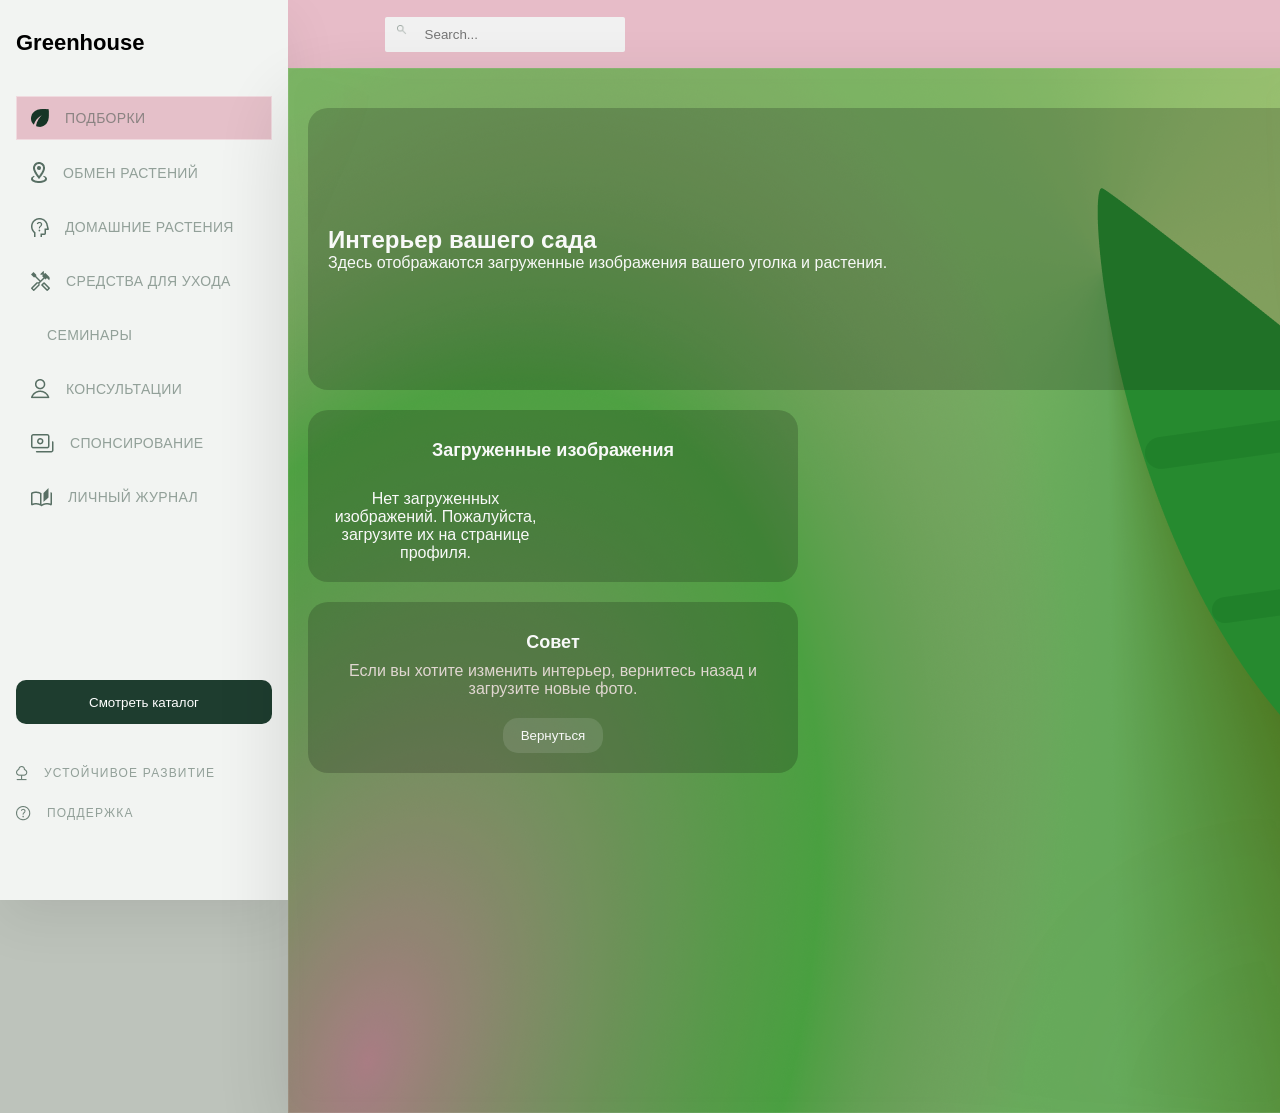
==== commit 4ddcc55e: "Initial commit" ====
--- a/interior.html
+++ b/interior.html
@@ -1,306 +1,17 @@
 <!DOCTYPE html>
 <html lang="en">
-<<<<<<< HEAD
-
-<head>
-  <meta charset="UTF-8">
-  <meta name="viewport" content="width=device-width, initial-scale=1.0">
-  <title>Интерьер</title>
-  <link rel="stylesheet" href="./profile.css">
-  <style>
-    /* ANIMATIONS */
-    @keyframes fadeInUp {
-      from {
-        opacity: 0;
-        transform: translateY(20px);
-      }
-      to {
-        opacity: 1;
-        transform: translateY(0);
-      }
-    }
-
-    @keyframes slideInLeft {
-      from {
-        opacity: 0;
-        transform: translateX(-30px);
-      }
-      to {
-        opacity: 1;
-        transform: translateX(0);
-      }
-    }
-
-    @keyframes slideInRight {
-      from {
-        opacity: 0;
-        transform: translateX(30px);
-      }
-      to {
-        opacity: 1;
-        transform: translateX(0);
-      }
-    }
-
-    @keyframes bounce {
-      0%, 100% {
-        transform: translateY(0);
-      }
-      50% {
-        transform: translateY(-8px);
-      }
-    }
-
-    .room-builder {
-      display: flex;
-      flex-direction: column;
-      gap: 22px;
-      margin-top: 28px;
-      animation: fadeInUp 0.8s ease both;
-    }
-
-    .room-builder__content {
-      display: grid;
-      grid-template-columns: minmax(280px, 340px) minmax(0, 1fr);
-      gap: 24px;
-      animation: fadeInUp 0.8s ease 0.1s both;
-    }
-
-    .room-canvas {
-      position: relative;
-      min-height: 760px;
-      border-radius: 30px;
-      background-size: cover;
-      background-position: center right;
-      box-shadow: 0 30px 70px rgba(0, 0, 0, 0.18);
-      overflow: hidden;
-      background-color: #20262f;
-      transition: all 0.3s ease;
-      animation: slideInRight 0.7s ease both;
-    }
-
-    .room-canvas:hover {
-      box-shadow: 0 40px 80px rgba(0, 0, 0, 0.25);
-    }
-
-    .room-canvas__hint {
-      position: absolute;
-      inset: 0;
-      display: flex;
-      align-items: center;
-      justify-content: center;
-      padding: 24px;
-      color: #dfe4e7;
-      text-align: center;
-      font-size: 18px;
-      line-height: 1.5;
-      pointer-events: none;
-      z-index: 1;
-      background: rgba(0, 0, 0, 0.2);
-    }
-
-    .room-canvas::after {
-      content: '';
-      position: absolute;
-      inset: 0;
-      background: radial-gradient(circle at top left, rgba(255, 255, 255, 0.06), transparent 35%);
-      pointer-events: none;
-    }
-
-    .plant-wrapper {
-      position: absolute;
-      top: 68%;
-      left: 72%;
-      width: 180px;
-      transform: translate(-50%, -50%);
-      display: flex;
-      flex-direction: column;
-      align-items: center;
-      cursor: grab;
-      z-index: 2;
-      touch-action: none;
-      animation: bounce 1.5s ease-in-out infinite;
-      transition: all 0.2s ease;
-    }
-
-    .plant-wrapper:hover {
-      transform: translate(-50%, -50%) scale(1.05);
-      filter: drop-shadow(0 8px 16px rgba(0, 0, 0, 0.3));
-    }
-
-    .plant-wrapper.dragging {
-      cursor: grabbing;
-      animation: none;
-      box-shadow: 0 20px 40px rgba(0, 0, 0, 0.4);
-    }
-
-    .plant-wrapper img {
-      width: 100%;
-      user-select: none;
-      pointer-events: none;
-      display: block;
-      transition: filter 0.3s ease;
-    }
-
-    .pot-base {
-      width: 64%;
-      height: 32px;
-      background: #8b5a2b;
-      border-radius: 0 0 50% 50%;
-      margin-top: -12px;
-      box-shadow: inset 0 4px 8px rgba(0, 0, 0, 0.16);
-    }
-
-    .room-controls {
-      display: flex;
-      flex-direction: column;
-      gap: 18px;
-      background: rgba(255, 255, 255, 0.08);
-      border-radius: 24px;
-      padding: 24px;
-      min-height: 260px;
-      color: #fff;
-      border: 1px solid rgba(255, 255, 255, 0.1);
-      animation: slideInLeft 0.7s ease both;
-      transition: all 0.3s ease;
-    }
-
-    .room-controls:hover {
-      background: rgba(255, 255, 255, 0.12);
-      box-shadow: 0 8px 24px rgba(0, 0, 0, 0.15);
-    }
-
-    .room-controls h3,
-    .room-controls p {
-      margin: 0;
-    }
-
-    .room-controls label {
-      display: block;
-      margin-bottom: 10px;
-      font-weight: 600;
-    }
-
-    .room-controls input[type=range] {
-      width: 100%;
-    }
-
-    .color-buttons {
-      display: flex;
-      flex-wrap: wrap;
-      gap: 10px;
-    }
-
-    .color-btn {
-      padding: 10px 14px;
-      border-radius: 14px;
-      border: 1px solid rgba(255, 255, 255, 0.18);
-      background: rgba(255, 255, 255, 0.08);
-      color: #fff;
-      cursor: pointer;
-      transition: transform 0.2s ease, background 0.2s ease, box-shadow 0.2s ease;
-      animation: fadeInUp 0.6s ease both;
-    }
-
-    .color-btn:nth-child(1) { animation-delay: 0.1s; }
-    .color-btn:nth-child(2) { animation-delay: 0.15s; }
-    .color-btn:nth-child(3) { animation-delay: 0.2s; }
-    .color-btn:nth-child(4) { animation-delay: 0.25s; }
-
-    .color-btn:hover,
-    .color-btn.active {
-      transform: translateY(-2px);
-      background: rgba(255, 255, 255, 0.2);
-      box-shadow: 0 4px 12px rgba(255, 255, 255, 0.15);
-    }
-
-    .control-actions {
-      display: flex;
-      flex-wrap: wrap;
-      gap: 12px;
-    }
-
-    .control-actions button {
-      flex: 1;
-      min-width: 130px;
-      border: none;
-      border-radius: 14px;
-      padding: 12px 16px;
-      background: rgba(255, 255, 255, 0.15);
-      color: white;
-      cursor: pointer;
-      transition: all 0.3s ease;
-      animation: fadeInUp 0.6s ease both;
-      font-weight: 500;
-    }
-
-    .control-actions button:nth-child(1) { animation-delay: 0.2s; }
-    .control-actions button:nth-child(2) { animation-delay: 0.25s; }
-
-    .control-actions button:hover {
-      transform: translateY(-3px);
-      box-shadow: 0 6px 16px rgba(0, 0, 0, 0.2);
-    }
-
-    .control-actions button:active {
-      transform: translateY(-1px);
-    }
-
-    .control-actions button.remove {
-      background: #c94b4b;
-    }
-
-    .control-actions button.remove:hover {
-      background: #b83f3f;
-    }
-
-    .control-actions button.restore {
-      background: #4a9d4a;
-    }
-
-    .control-actions button.restore:hover {
-      background: #3d8c3d;
-    }
-
-    .room-builder__header {
-      display: flex;
-      flex-direction: column;
-      gap: 6px;
-    }
-
-    .room-builder__header h2 {
-      font-size: 28px;
-    }
-
-    .room-builder__header p {
-      color: #dfe4e7;
-    }
-  </style>
-</head>
-
-=======
 <head>
     <meta charset="UTF-8">
     <meta name="viewport" content="width=device-width, initial-scale=1.0">
     <title>Интерьер</title>
     <link rel="stylesheet" href="./profile.css">
 </head>
->>>>>>> 01aba09811a9ded0b6b8393413e53bb6f127ac27
 <body>
   <div class="main-container">
     <div class="container">
       <div class="sidebar">
         <div class="logo">Greenhouse</div>
         <ul class="menu">
-<<<<<<< HEAD
-          <li class="index-link active" onclick="window.location.href='./index.html'" style="cursor: pointer;">
-            <img src="./img/leaf-icon.png" alt="">Подборки
-          </li>
-          <li onclick="window.location.href='./side-bar/exchange.html'" style="cursor: pointer;">
-            <img src="./img/location-icon.png" alt=""> Обмен растений
-          </li>
-          <li onclick="window.location.href='./side-bar/cards.html'" style="cursor: pointer;">
-=======
           <li class="index-link active">
             <img src="./img/leaf-icon.png" alt="">Подборки
           </li>
@@ -308,7 +19,6 @@
             <img src="./img/location-icon.png" alt=""> Обмен растений
           </li>
           <li>
->>>>>>> 01aba09811a9ded0b6b8393413e53bb6f127ac27
             <img src="./img/head-icon.png" alt=""> ДОМАШНИЕ РАСТЕНИЯ
           </li>
           <li>
@@ -355,60 +65,13 @@
               <div class="nav-ul__icons">
                 <img src="./img/bag-icon.png" alt="">
                 <div>
-<<<<<<< HEAD
-                  <img class="pfp" src="./img/person-icon.png" alt="" onclick="window.location.href='./profile.html'" style="cursor:pointer;">
-=======
                   <img class="pfp" src="./img/person-icon.png" alt="">
->>>>>>> 01aba09811a9ded0b6b8393413e53bb6f127ac27
                 </div>
               </div>
             </li>
           </ul>
         </nav>
         <div class="main">
-<<<<<<< HEAD
-          <section class="room-builder">
-            <div class="room-builder__header">
-              <h2>Оформление комнаты</h2>
-              <p>Перетащите растение по фотографии комнаты, измените его размер, цвет горшка или удалите.</p>
-            </div>
-            <div class="room-builder__content">
-              <div class="room-controls">
-                <div>
-                  <h3>Параметры растения</h3>
-                  <p>Растение можно перемещать только внутри фона комнаты.</p>
-                </div>
-                <div>
-                  <label for="plantSize">Размер растения</label>
-                  <input id="plantSize" type="range" min="120" max="320" value="220">
-                </div>
-                <div>
-                  <label>Цвет горшка</label>
-                  <div class="color-buttons">
-                    <button type="button" class="color-btn active" data-color="#8b5a2b">Коричневый</button>
-                    <button type="button" class="color-btn" data-color="#6b8e23">Оливковый</button>
-                    <button type="button" class="color-btn" data-color="#4b6ea0">Синий</button>
-                    <button type="button" class="color-btn" data-color="#9d6d3c">Терракотовый</button>
-                  </div>
-                </div>
-                <div class="control-actions">
-                  <button id="removeBgBtn" type="button">AI удалить фон</button>
-                  <button id="togglePotBtn" type="button">Убрать горшок</button>
-                  <button id="removePlantBtn" class="remove" type="button">Удалить растение</button>
-                  <button id="restorePlantBtn" class="restore" type="button" style="display:none;">Восстановить
-                    растение</button>
-                </div>
-              </div>
-              <div class="room-canvas" id="roomCanvas">
-                <div class="room-canvas__hint" id="roomHint"></div>
-                <div class="plant-wrapper" id="plantWrapper">
-                  <img id="plantImage" src="./img/product1.png" alt="Plant" draggable="false">
-                  <div class="pot-base" id="potBase"></div>
-                </div>
-              </div>
-            </div>
-          </section>
-=======
           <section class="profile">
             <div>
               <h1>Интерьер вашего сада</h1>
@@ -426,16 +89,12 @@
               <button id="backButton">Вернуться</button>
             </div>
           </div>
->>>>>>> 01aba09811a9ded0b6b8393413e53bb6f127ac27
         </div>
       </div>
     </div>
   </div>
 
   <script>
-<<<<<<< HEAD
-    const indexLink = document.querySelector('li.index-link')
-=======
     const backButton = document.getElementById('backButton')
     const indexLink = document.querySelector('li.index-link')
     const previewContainer = document.getElementById('interiorPreview')
@@ -446,7 +105,6 @@
       })
     }
 
->>>>>>> 01aba09811a9ded0b6b8393413e53bb6f127ac27
     if (indexLink) {
       indexLink.style.cursor = 'pointer'
       indexLink.addEventListener('click', () => {
@@ -454,244 +112,6 @@
       })
     }
 
-<<<<<<< HEAD
-    const box1Image = localStorage.getItem('box1Image')
-    const box2Image = localStorage.getItem('box2Image')
-
-
-    const roomCanvas = document.getElementById('roomCanvas')
-    const plantWrapper = document.getElementById('plantWrapper')
-    const plantImage = document.getElementById('plantImage')
-    const plantSize = document.getElementById('plantSize')
-    const potBase = document.getElementById('potBase')
-    const colorButtons = document.querySelectorAll('.color-btn')
-    const removePlantBtn = document.getElementById('removePlantBtn')
-    const restorePlantBtn = document.getElementById('restorePlantBtn')
-    const removeBgBtn = document.getElementById('removeBgBtn')
-    const togglePotBtn = document.getElementById('togglePotBtn')
-
-    const roomHint = document.getElementById('roomHint')
-    const isPngImage = (src) => /(?:^data:image\/png|\.png(?:\?|$))/i.test(src || '')
-
-    const updateRoomSources = () => {
-      if (roomCanvas) {
-        if (box2Image) {
-          roomCanvas.style.backgroundImage = `url(${box2Image})`
-          roomCanvas.style.backgroundColor = ''
-        } else {
-          roomCanvas.style.backgroundImage = 'none'
-          roomCanvas.style.backgroundColor = '#20262f'
-        }
-      }
-
-      if (plantImage && plantWrapper) {
-        if (box1Image) {
-          plantImage.src = box1Image
-          plantWrapper.style.display = 'flex'
-        } else {
-          plantWrapper.style.display = 'none'
-        }
-      }
-
-      if (roomHint) {
-        if (!box1Image && !box2Image) {
-          roomHint.textContent = 'Загрузите фото растения и уголка на странице профиля, чтобы они появились здесь.'
-          roomHint.style.display = 'flex'
-        } else if (!box1Image) {
-          roomHint.textContent = 'Загрузите фото растения на странице профиля, чтобы оно появилось в комнате.'
-          roomHint.style.display = 'flex'
-        } else if (!box2Image) {
-          roomHint.textContent = 'Загрузите фото уголка на странице профиля, чтобы увидеть фон комнаты.'
-          roomHint.style.display = 'flex'
-        } else {
-          roomHint.textContent = ''
-          roomHint.style.display = 'none'
-        }
-      }
-
-      if (removeBgBtn) {
-        removeBgBtn.disabled = !box1Image || !isPngImage(plantImage?.src)
-      }
-
-      if (togglePotBtn) {
-        try {
-          const potHidden = localStorage.getItem('potHidden') === '1'
-          if (potHidden) {
-            if (potBase) potBase.style.display = 'none'
-            togglePotBtn.textContent = 'Восстановить горшок'
-          } else {
-            if (potBase) potBase.style.display = ''
-            togglePotBtn.textContent = 'Убрать горшок'
-          }
-        } catch (e) {
-          console.warn('localStorage not available for pot state', e)
-        }
-      }
-    }
-
-    updateRoomSources()
-
-    const removePngBackground = (imageElement) => {
-      if (!imageElement) return
-      const src = imageElement.src
-      if (!isPngImage(src)) return
-
-      const img = new Image()
-      img.crossOrigin = 'Anonymous'
-      img.onload = () => {
-        const canvas = document.createElement('canvas')
-        canvas.width = img.width
-        canvas.height = img.height
-        const ctx = canvas.getContext('2d')
-        ctx.drawImage(img, 0, 0)
-        const imageData = ctx.getImageData(0, 0, canvas.width, canvas.height)
-        const data = imageData.data
-
-        const borderSamples = []
-        const samplePixel = (x, y) => {
-          const index = (y * canvas.width + x) * 4
-          return [data[index], data[index + 1], data[index + 2]]
-        }
-
-        for (let x = 0; x < canvas.width; x += Math.max(1, Math.floor(canvas.width / 30))) {
-          borderSamples.push(samplePixel(x, 0))
-          borderSamples.push(samplePixel(x, canvas.height - 1))
-        }
-        for (let y = 0; y < canvas.height; y += Math.max(1, Math.floor(canvas.height / 30))) {
-          borderSamples.push(samplePixel(0, y))
-          borderSamples.push(samplePixel(canvas.width - 1, y))
-        }
-
-        const averageColor = borderSamples.reduce(
-          (acc, [r, g, b]) => [acc[0] + r, acc[1] + g, acc[2] + b],
-          [0, 0, 0]
-        ).map((value) => Math.round(value / borderSamples.length))
-
-        const colorDistance = (r, g, b, target) => {
-          return Math.sqrt((r - target[0]) ** 2 + (g - target[1]) ** 2 + (b - target[2]) ** 2)
-        }
-
-        const threshold = 65
-
-        for (let i = 0; i < data.length; i += 4) {
-          const r = data[i]
-          const g = data[i + 1]
-          const b = data[i + 2]
-          const a = data[i + 3]
-          const dist = colorDistance(r, g, b, averageColor)
-          if (a < 20 || dist < threshold) {
-            data[i + 3] = 0
-          }
-        }
-
-        ctx.putImageData(imageData, 0, 0)
-        imageElement.src = canvas.toDataURL('image/png')
-      }
-      img.onerror = () => {
-        console.warn('Не удалось обработать PNG изображение для удаления фона.')
-      }
-      img.src = src
-    }
-
-    let isDragging = false
-    let dragOffsetX = 0
-    let dragOffsetY = 0
-
-    const clamp = (value, min, max) => Math.min(Math.max(value, min), max)
-
-    const updatePlantPosition = (clientX, clientY) => {
-      if (!roomCanvas || !plantWrapper) return
-      const canvasRect = roomCanvas.getBoundingClientRect()
-      const wrapperRect = plantWrapper.getBoundingClientRect()
-      const x = clamp(clientX - canvasRect.left - dragOffsetX, 0, canvasRect.width - wrapperRect.width)
-      const y = clamp(clientY - canvasRect.top - dragOffsetY, 0, canvasRect.height - wrapperRect.height)
-      plantWrapper.style.left = `${x}px`
-      plantWrapper.style.top = `${y}px`
-      plantWrapper.style.transform = 'translate(0, 0)'
-    }
-
-    if (plantWrapper) {
-      plantWrapper.addEventListener('pointerdown', (event) => {
-        isDragging = true
-        plantWrapper.classList.add('dragging')
-        const wrapperRect = plantWrapper.getBoundingClientRect()
-        dragOffsetX = event.clientX - wrapperRect.left
-        dragOffsetY = event.clientY - wrapperRect.top
-        plantWrapper.setPointerCapture(event.pointerId)
-      })
-
-      plantWrapper.addEventListener('pointerup', () => {
-        isDragging = false
-        plantWrapper.classList.remove('dragging')
-      })
-
-      document.addEventListener('pointermove', (event) => {
-        if (!isDragging) return
-        updatePlantPosition(event.clientX, event.clientY)
-      })
-
-      document.addEventListener('pointerup', () => {
-        isDragging = false
-        if (plantWrapper) plantWrapper.classList.remove('dragging')
-      })
-    }
-
-    if (plantSize) {
-      plantSize.addEventListener('input', () => {
-        plantWrapper.style.width = `${plantSize.value}px`
-      })
-    }
-
-    if (colorButtons.length) {
-      colorButtons.forEach((button) => {
-        button.addEventListener('click', () => {
-          colorButtons.forEach((btn) => btn.classList.remove('active'))
-          button.classList.add('active')
-          potBase.style.background = button.dataset.color
-        })
-      })
-    }
-
-    if (removePlantBtn && restorePlantBtn) {
-      removePlantBtn.addEventListener('click', () => {
-        plantWrapper.style.display = 'none'
-        removePlantBtn.style.display = 'none'
-        restorePlantBtn.style.display = 'inline-block'
-      })
-
-      if (togglePotBtn) {
-        togglePotBtn.addEventListener('click', () => {
-          if (!potBase) return
-          const hidden = window.getComputedStyle(potBase).display === 'none'
-          if (hidden) {
-            potBase.style.display = ''
-            togglePotBtn.textContent = 'Убрать горшок'
-            try { localStorage.removeItem('potHidden') } catch(e) { /* ignore */ }
-          } else {
-            potBase.style.display = 'none'
-            togglePotBtn.textContent = 'Восстановить горшок'
-            try { localStorage.setItem('potHidden', '1') } catch(e) { /* ignore */ }
-          }
-        })
-      }
-
-      if (removeBgBtn) {
-        removeBgBtn.addEventListener('click', () => {
-          removePngBackground(plantImage)
-        })
-      }
-
-      restorePlantBtn.addEventListener('click', () => {
-        plantWrapper.style.display = 'flex'
-        restorePlantBtn.style.display = 'none'
-        removePlantBtn.style.display = 'inline-block'
-      })
-    }
-  </script>
-</body>
-
-</html>
-=======
     const showImageCard = (src, label) => {
       const card = document.createElement('div')
       card.style.minHeight = '180px'
@@ -722,4 +142,3 @@
   </script>
 </body>
 </html>
->>>>>>> 01aba09811a9ded0b6b8393413e53bb6f127ac27
--- a/profile.css
+++ b/profile.css
@@ -33,72 +33,6 @@
     animation: fadeInUp 0.9s ease both;
 }
 
-<<<<<<< HEAD
-/* ANIMATIONS */
-@keyframes fadeInUp {
-    from {
-        opacity: 0;
-        transform: translateY(20px);
-    }
-    to {
-        opacity: 1;
-        transform: translateY(0);
-    }
-}
-
-@keyframes slideInLeft {
-    from {
-        opacity: 0;
-        transform: translateX(-30px);
-    }
-    to {
-        opacity: 1;
-        transform: translateX(0);
-    }
-}
-
-@keyframes slideInRight {
-    from {
-        opacity: 0;
-        transform: translateX(30px);
-    }
-    to {
-        opacity: 1;
-        transform: translateX(0);
-    }
-}
-
-@keyframes scaleIn {
-    from {
-        opacity: 0;
-        transform: scale(0.95);
-    }
-    to {
-        opacity: 1;
-        transform: scale(1);
-    }
-}
-
-@keyframes float {
-    0%, 100% {
-        transform: translateY(0px);
-    }
-    50% {
-        transform: translateY(-8px);
-    }
-}
-
-@keyframes pulse {
-    0%, 100% {
-        opacity: 1;
-    }
-    50% {
-        opacity: 0.9;
-    }
-}
-
-=======
->>>>>>> 01aba09811a9ded0b6b8393413e53bb6f127ac27
 @keyframes shimmer {
   0% {
     transform: translateX(-100%);
@@ -124,21 +58,6 @@
     box-shadow: 0 20px 50px rgba(0,0,0,0.08);
     transform: translateX(-24px);
     animation: slideIn 0.9s ease both;
-<<<<<<< HEAD
-    z-index: 100;
-}
-
-@keyframes slideIn {
-    from {
-        opacity: 0;
-        transform: translateX(-50px);
-    }
-    to {
-        opacity: 1;
-        transform: translateX(0);
-    }
-=======
->>>>>>> 01aba09811a9ded0b6b8393413e53bb6f127ac27
 }
 
 .logo {
@@ -165,39 +84,16 @@
     gap: 16px;
     align-items: center;
     transition: background 0.25s ease, transform 0.25s ease;
-<<<<<<< HEAD
-    border-left: 3px solid transparent;
-    animation: slideInLeft 0.7s ease both;
-}
-
-.menu li:nth-child(1) { animation-delay: 0.1s; }
-.menu li:nth-child(2) { animation-delay: 0.15s; }
-.menu li:nth-child(3) { animation-delay: 0.2s; }
-.menu li:nth-child(4) { animation-delay: 0.25s; }
-.menu li:nth-child(5) { animation-delay: 0.3s; }
-.menu li:nth-child(6) { animation-delay: 0.35s; }
-.menu li:nth-child(7) { animation-delay: 0.4s; }
+}
 
 .menu li.active {
     background: #e5c0c9;
     box-shadow: inset 0 0 0 1px rgba(255,255,255,0.4);
-    border-left-color: #1e3d2f;
-=======
-}
-
-.menu li.active {
-    background: #e5c0c9;
-    box-shadow: inset 0 0 0 1px rgba(255,255,255,0.4);
->>>>>>> 01aba09811a9ded0b6b8393413e53bb6f127ac27
 }
 
 .menu li:hover {
     background: #e9ece9;
     transform: translateX(4px);
-<<<<<<< HEAD
-    border-left-color: #1e3d2f;
-=======
->>>>>>> 01aba09811a9ded0b6b8393413e53bb6f127ac27
 }
 
 .card1, .card-tips, .upload, .profile, .box1, .box2 {
@@ -418,15 +314,6 @@
   filter: brightness(0.7);
 }
 
-<<<<<<< HEAD
-.info{
-  display: flex;
-  gap: 2px;
-  flex-direction: column;
-}
-
-=======
->>>>>>> 01aba09811a9ded0b6b8393413e53bb6f127ac27
 .info h1 {
   font-size: 28px;
 }
@@ -439,18 +326,6 @@
   margin: 5px 0;
 }
 
-<<<<<<< HEAD
-.favorite-flowers-text {
-  display: block;
-  color: #fff;
-  font-size: 14px;
-  line-height: 1.6;
-  animation: fadeInUp 0.6s ease both;
-  transition: all 0.3s ease;
-}
-
-=======
->>>>>>> 01aba09811a9ded0b6b8393413e53bb6f127ac27
 .buttons button {
   margin-right: 10px;
   padding: 6px 12px;
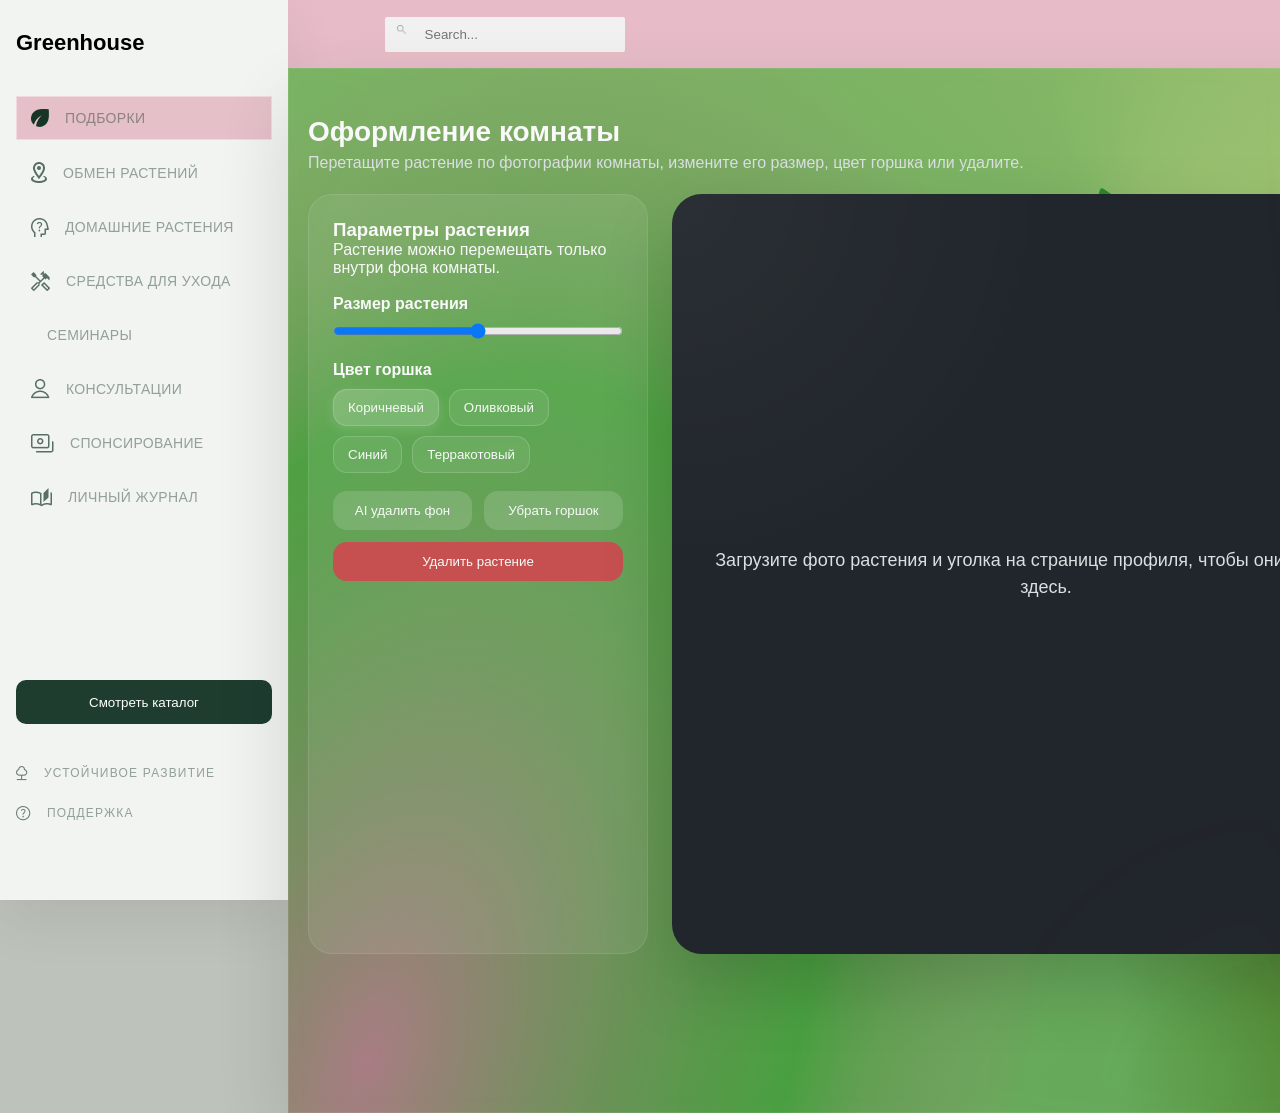
==== commit 7c98b59a: "Initial commit" ====
--- a/interior.html
+++ b/interior.html
@@ -1,36 +1,314 @@
 <!DOCTYPE html>
 <html lang="en">
+
+<head>
+  <meta charset="UTF-8">
+  <meta name="viewport" content="width=device-width, initial-scale=1.0">
+  <title>Интерьер</title>
+  <link rel="stylesheet" href="./profile.css">
+  <style>
+    /* ANIMATIONS */
+    @keyframes fadeInUp {
+      from {
+        opacity: 0;
+        transform: translateY(20px);
+      }
+      to {
+        opacity: 1;
+        transform: translateY(0);
+      }
+    }
+
+    @keyframes slideInLeft {
+      from {
+        opacity: 0;
+        transform: translateX(-30px);
+      }
+      to {
+        opacity: 1;
+        transform: translateX(0);
+      }
+    }
+
+    @keyframes slideInRight {
+      from {
+        opacity: 0;
+        transform: translateX(30px);
+      }
+      to {
+        opacity: 1;
+        transform: translateX(0);
+      }
+    }
+
+    @keyframes bounce {
+      0%, 100% {
+        transform: translateY(0);
+      }
+      50% {
+        transform: translateY(-8px);
+      }
+    }
+
+    .room-builder {
+      display: flex;
+      flex-direction: column;
+      gap: 22px;
+      margin-top: 28px;
+      animation: fadeInUp 0.8s ease both;
+    }
+
+    .room-builder__content {
+      display: grid;
+      grid-template-columns: minmax(280px, 340px) minmax(0, 1fr);
+      gap: 24px;
+      animation: fadeInUp 0.8s ease 0.1s both;
+    }
+
+    .room-canvas {
+      position: relative;
+      min-height: 760px;
+      border-radius: 30px;
+      background-size: cover;
+      background-position: center right;
+      box-shadow: 0 30px 70px rgba(0, 0, 0, 0.18);
+      overflow: hidden;
+      background-color: #20262f;
+      transition: all 0.3s ease;
+      animation: slideInRight 0.7s ease both;
+    }
+
+    .room-canvas:hover {
+      box-shadow: 0 40px 80px rgba(0, 0, 0, 0.25);
+    }
+
+    .room-canvas__hint {
+      position: absolute;
+      inset: 0;
+      display: flex;
+      align-items: center;
+      justify-content: center;
+      padding: 24px;
+      color: #dfe4e7;
+      text-align: center;
+      font-size: 18px;
+      line-height: 1.5;
+      pointer-events: none;
+      z-index: 1;
+      background: rgba(0, 0, 0, 0.2);
+    }
+
+    .room-canvas::after {
+      content: '';
+      position: absolute;
+      inset: 0;
+      background: radial-gradient(circle at top left, rgba(255, 255, 255, 0.06), transparent 35%);
+      pointer-events: none;
+    }
+
+    .plant-wrapper {
+      position: absolute;
+      top: 68%;
+      left: 72%;
+      width: 180px;
+      transform: translate(-50%, -50%);
+      display: flex;
+      flex-direction: column;
+      align-items: center;
+      cursor: grab;
+      z-index: 2;
+      touch-action: none;
+      animation: bounce 1.5s ease-in-out infinite;
+      transition: all 0.2s ease;
+    }
+
+    .plant-wrapper:hover {
+      transform: translate(-50%, -50%) scale(1.05);
+      filter: drop-shadow(0 8px 16px rgba(0, 0, 0, 0.3));
+    }
+
+    .plant-wrapper.dragging {
+      cursor: grabbing;
+      animation: none;
+      box-shadow: 0 20px 40px rgba(0, 0, 0, 0.4);
+    }
+
+    .plant-wrapper img {
+      width: 100%;
+      user-select: none;
+      pointer-events: none;
+      display: block;
+      transition: filter 0.3s ease;
+    }
+
+    .pot-base {
+      width: 64%;
+      height: 32px;
+      background: #8b5a2b;
+      border-radius: 0 0 50% 50%;
+      margin-top: -12px;
+      box-shadow: inset 0 4px 8px rgba(0, 0, 0, 0.16);
+    }
+
+    .room-controls {
+      display: flex;
+      flex-direction: column;
+      gap: 18px;
+      background: rgba(255, 255, 255, 0.08);
+      border-radius: 24px;
+      padding: 24px;
+      min-height: 260px;
+      color: #fff;
+      border: 1px solid rgba(255, 255, 255, 0.1);
+      animation: slideInLeft 0.7s ease both;
+      transition: all 0.3s ease;
+    }
+
+    .room-controls:hover {
+      background: rgba(255, 255, 255, 0.12);
+      box-shadow: 0 8px 24px rgba(0, 0, 0, 0.15);
+    }
+
+    .room-controls h3,
+    .room-controls p {
+      margin: 0;
+    }
+
+    .room-controls label {
+      display: block;
+      margin-bottom: 10px;
+      font-weight: 600;
+    }
+
+    .room-controls input[type=range] {
+      width: 100%;
+    }
+
+    .color-buttons {
+      display: flex;
+      flex-wrap: wrap;
+      gap: 10px;
+    }
+
+    .color-btn {
+      padding: 10px 14px;
+      border-radius: 14px;
+      border: 1px solid rgba(255, 255, 255, 0.18);
+      background: rgba(255, 255, 255, 0.08);
+      color: #fff;
+      cursor: pointer;
+      transition: transform 0.2s ease, background 0.2s ease, box-shadow 0.2s ease;
+      animation: fadeInUp 0.6s ease both;
+    }
+
+    .color-btn:nth-child(1) { animation-delay: 0.1s; }
+    .color-btn:nth-child(2) { animation-delay: 0.15s; }
+    .color-btn:nth-child(3) { animation-delay: 0.2s; }
+    .color-btn:nth-child(4) { animation-delay: 0.25s; }
+
+    .color-btn:hover,
+    .color-btn.active {
+      transform: translateY(-2px);
+      background: rgba(255, 255, 255, 0.2);
+      box-shadow: 0 4px 12px rgba(255, 255, 255, 0.15);
+    }
+
+    .control-actions {
+      display: flex;
+      flex-wrap: wrap;
+      gap: 12px;
+    }
+
+    .control-actions button {
+      flex: 1;
+      min-width: 130px;
+      border: none;
+      border-radius: 14px;
+      padding: 12px 16px;
+      background: rgba(255, 255, 255, 0.15);
+      color: white;
+      cursor: pointer;
+      transition: all 0.3s ease;
+      animation: fadeInUp 0.6s ease both;
+      font-weight: 500;
+    }
+
+    .control-actions button:nth-child(1) { animation-delay: 0.2s; }
+    .control-actions button:nth-child(2) { animation-delay: 0.25s; }
+
+    .control-actions button:hover {
+      transform: translateY(-3px);
+      box-shadow: 0 6px 16px rgba(0, 0, 0, 0.2);
+    }
+
+    .control-actions button:active {
+      transform: translateY(-1px);
+    }
+
+    .control-actions button.remove {
+      background: #c94b4b;
+    }
+
+    .control-actions button.remove:hover {
+      background: #b83f3f;
+    }
+
+    .control-actions button.restore {
+      background: #4a9d4a;
+    }
+
+    .control-actions button.restore:hover {
+      background: #3d8c3d;
+    }
+
+    .room-builder__header {
+      display: flex;
+      flex-direction: column;
+      gap: 6px;
+    }
+
+    .room-builder__header h2 {
+      font-size: 28px;
+    }
+
+    .room-builder__header p {
+      color: #dfe4e7;
+    }
+  </style>
+</head>
+
 <head>
     <meta charset="UTF-8">
     <meta name="viewport" content="width=device-width, initial-scale=1.0">
     <title>Интерьер</title>
     <link rel="stylesheet" href="./profile.css">
 </head>
+
 <body>
   <div class="main-container">
     <div class="container">
       <div class="sidebar">
         <div class="logo">Greenhouse</div>
         <ul class="menu">
-          <li class="index-link active">
+          <li class="index-link active" onclick="window.location.href='./index.html'" style="cursor: pointer;">
             <img src="./img/leaf-icon.png" alt="">Подборки
           </li>
-          <li>
+          <li onclick="window.location.href='./side-bar/exchange.html'" style="cursor: pointer;">
             <img src="./img/location-icon.png" alt=""> Обмен растений
           </li>
-          <li>
+          <li onclick="window.location.href='./side-bar/cards.html'" style="cursor: pointer;">
             <img src="./img/head-icon.png" alt=""> ДОМАШНИЕ РАСТЕНИЯ
           </li>
-          <li>
+          <li onclick="window.location.href='./side-bar/examples.html'" style="cursor: pointer;">
             <img src="./img/tools-icon.png" alt=""> СРЕДСТВА ДЛЯ УХОДА
           </li>
-          <li>
+          <li onclick="window.location.href='./side-bar/community.html'" style="cursor: pointer;">
             <img src="./img/flower-icon.png" alt=""> СЕМИНАРЫ
           </li>
-          <li>
+          <li onclick="window.location.href='./side-bar/community.html'" style="cursor: pointer;">
             <img src="./img/person-icon-consult.png" alt=""> консультации
           </li>
-          <li>
+          <li onclick="window.location.href='./side-bar/sponsorship.html'" style="cursor: pointer;">
             <img src="./img/money-icon.png" alt=""> спонсирование
           </li>
           <li>
@@ -65,28 +343,54 @@
               <div class="nav-ul__icons">
                 <img src="./img/bag-icon.png" alt="">
                 <div>
-                  <img class="pfp" src="./img/person-icon.png" alt="">
+                  <img class="pfp" src="./img/person-icon.png" alt="" onclick="window.location.href='./profile.html'" style="cursor:pointer;">
                 </div>
               </div>
             </li>
           </ul>
         </nav>
         <div class="main">
-          <section class="profile">
-            <div>
-              <h1>Интерьер вашего сада</h1>
-              <p>Здесь отображаются загруженные изображения вашего уголка и растения.</p>
+          <section class="room-builder">
+            <div class="room-builder__header">
+              <h2>Оформление комнаты</h2>
+              <p>Перетащите растение по фотографии комнаты, измените его размер, цвет горшка или удалите.</p>
+            </div>
+            <div class="room-builder__content">
+              <div class="room-controls">
+                <div>
+                  <h3>Параметры растения</h3>
+                  <p>Растение можно перемещать только внутри фона комнаты.</p>
+                </div>
+                <div>
+                  <label for="plantSize">Размер растения</label>
+                  <input id="plantSize" type="range" min="120" max="320" value="220">
+                </div>
+                <div>
+                  <label>Цвет горшка</label>
+                  <div class="color-buttons">
+                    <button type="button" class="color-btn active" data-color="#8b5a2b">Коричневый</button>
+                    <button type="button" class="color-btn" data-color="#6b8e23">Оливковый</button>
+                    <button type="button" class="color-btn" data-color="#4b6ea0">Синий</button>
+                    <button type="button" class="color-btn" data-color="#9d6d3c">Терракотовый</button>
+                  </div>
+                </div>
+                <div class="control-actions">
+                  <button id="removeBgBtn" type="button">AI удалить фон</button>
+                  <button id="togglePotBtn" type="button">Убрать горшок</button>
+                  <button id="removePlantBtn" class="remove" type="button">Удалить растение</button>
+                  <button id="restorePlantBtn" class="restore" type="button" style="display:none;">Восстановить
+                    растение</button>
+                </div>
+              </div>
+              <div class="room-canvas" id="roomCanvas">
+                <div class="room-canvas__hint" id="roomHint"></div>
+                <div class="plant-wrapper" id="plantWrapper">
+                  <img id="plantImage" src="./img/product1.png" alt="Plant" draggable="false">
+                  <div class="pot-base" id="potBase"></div>
+                </div>
+              </div>
             </div>
           </section>
-          <div class="cards" style="flex-direction: column; gap: 20px;">
-            <div class="card1" style="justify-content: flex-start;">
-              <h3>Загруженные изображения</h3>
-              <div id="interiorPreview" style="display: grid; grid-template-columns: repeat(2, minmax(0, 1fr)); gap: 20px; width: 100%; margin-top: 20px;"></div>
-            </div>
-            <div class="card-tips" style="width: 100%;">
-              <h3>Совет</h3>
-              <p id="interiorAdvice">Если вы хотите изменить интерьер, вернитесь назад и загрузите новые фото.</p>
-              <button id="backButton">Вернуться</button>
             </div>
           </div>
         </div>
@@ -112,33 +416,239 @@
       })
     }
 
-    const showImageCard = (src, label) => {
-      const card = document.createElement('div')
-      card.style.minHeight = '180px'
-      card.style.backgroundImage = `url(${src})`
-      card.style.backgroundSize = 'cover'
-      card.style.backgroundPosition = 'center'
-      card.style.borderRadius = '20px'
-      card.style.boxShadow = '0 10px 30px rgba(0,0,0,0.15)'
-      card.style.position = 'relative'
-      card.innerHTML = `<div style="position:absolute;bottom:0;left:0;right:0;padding:12px;background:rgba(0,0,0,0.36);color:#fff;border-bottom-left-radius:20px;border-bottom-right-radius:20px;font-size:14px;">${label}</div>`
-      return card
-    }
-
     const box1Image = localStorage.getItem('box1Image')
     const box2Image = localStorage.getItem('box2Image')
 
-    if (previewContainer) {
-      if (box1Image) {
-        previewContainer.appendChild(showImageCard(box1Image, 'Фото растения'))
-      }
-      if (box2Image) {
-        previewContainer.appendChild(showImageCard(box2Image, 'Фото уголка'))
-      }
-      if (!box1Image && !box2Image) {
-        previewContainer.innerHTML = '<p style="color:#fff; text-align:center; width:100%;">Нет загруженных изображений. Пожалуйста, загрузите их на странице профиля.</p>'
-      }
+
+    const roomCanvas = document.getElementById('roomCanvas')
+    const plantWrapper = document.getElementById('plantWrapper')
+    const plantImage = document.getElementById('plantImage')
+    const plantSize = document.getElementById('plantSize')
+    const potBase = document.getElementById('potBase')
+    const colorButtons = document.querySelectorAll('.color-btn')
+    const removePlantBtn = document.getElementById('removePlantBtn')
+    const restorePlantBtn = document.getElementById('restorePlantBtn')
+    const removeBgBtn = document.getElementById('removeBgBtn')
+    const togglePotBtn = document.getElementById('togglePotBtn')
+
+    const roomHint = document.getElementById('roomHint')
+    const isPngImage = (src) => /(?:^data:image\/png|\.png(?:\?|$))/i.test(src || '')
+
+    const updateRoomSources = () => {
+      if (roomCanvas) {
+        if (box2Image) {
+          roomCanvas.style.backgroundImage = `url(${box2Image})`
+          roomCanvas.style.backgroundColor = ''
+        } else {
+          roomCanvas.style.backgroundImage = 'none'
+          roomCanvas.style.backgroundColor = '#20262f'
+        }
+      }
+
+      if (plantImage && plantWrapper) {
+        if (box1Image) {
+          plantImage.src = box1Image
+          plantWrapper.style.display = 'flex'
+        } else {
+          plantWrapper.style.display = 'none'
+        }
+      }
+
+      if (roomHint) {
+        if (!box1Image && !box2Image) {
+          roomHint.textContent = 'Загрузите фото растения и уголка на странице профиля, чтобы они появились здесь.'
+          roomHint.style.display = 'flex'
+        } else if (!box1Image) {
+          roomHint.textContent = 'Загрузите фото растения на странице профиля, чтобы оно появилось в комнате.'
+          roomHint.style.display = 'flex'
+        } else if (!box2Image) {
+          roomHint.textContent = 'Загрузите фото уголка на странице профиля, чтобы увидеть фон комнаты.'
+          roomHint.style.display = 'flex'
+        } else {
+          roomHint.textContent = ''
+          roomHint.style.display = 'none'
+        }
+      }
+
+      if (removeBgBtn) {
+        removeBgBtn.disabled = !box1Image || !isPngImage(plantImage?.src)
+      }
+
+      if (togglePotBtn) {
+        try {
+          const potHidden = localStorage.getItem('potHidden') === '1'
+          if (potHidden) {
+            if (potBase) potBase.style.display = 'none'
+            togglePotBtn.textContent = 'Восстановить горшок'
+          } else {
+            if (potBase) potBase.style.display = ''
+            togglePotBtn.textContent = 'Убрать горшок'
+          }
+        } catch (e) {
+          console.warn('localStorage not available for pot state', e)
+        }
+      }
+    }
+
+    updateRoomSources()
+
+    const removePngBackground = (imageElement) => {
+      if (!imageElement) return
+      const src = imageElement.src
+      if (!isPngImage(src)) return
+
+      const img = new Image()
+      img.crossOrigin = 'Anonymous'
+      img.onload = () => {
+        const canvas = document.createElement('canvas')
+        canvas.width = img.width
+        canvas.height = img.height
+        const ctx = canvas.getContext('2d')
+        ctx.drawImage(img, 0, 0)
+        const imageData = ctx.getImageData(0, 0, canvas.width, canvas.height)
+        const data = imageData.data
+
+        const borderSamples = []
+        const samplePixel = (x, y) => {
+          const index = (y * canvas.width + x) * 4
+          return [data[index], data[index + 1], data[index + 2]]
+        }
+
+        for (let x = 0; x < canvas.width; x += Math.max(1, Math.floor(canvas.width / 30))) {
+          borderSamples.push(samplePixel(x, 0))
+          borderSamples.push(samplePixel(x, canvas.height - 1))
+        }
+        for (let y = 0; y < canvas.height; y += Math.max(1, Math.floor(canvas.height / 30))) {
+          borderSamples.push(samplePixel(0, y))
+          borderSamples.push(samplePixel(canvas.width - 1, y))
+        }
+
+        const averageColor = borderSamples.reduce(
+          (acc, [r, g, b]) => [acc[0] + r, acc[1] + g, acc[2] + b],
+          [0, 0, 0]
+        ).map((value) => Math.round(value / borderSamples.length))
+
+        const colorDistance = (r, g, b, target) => {
+          return Math.sqrt((r - target[0]) ** 2 + (g - target[1]) ** 2 + (b - target[2]) ** 2)
+        }
+
+        const threshold = 65
+
+        for (let i = 0; i < data.length; i += 4) {
+          const r = data[i]
+          const g = data[i + 1]
+          const b = data[i + 2]
+          const a = data[i + 3]
+          const dist = colorDistance(r, g, b, averageColor)
+          if (a < 20 || dist < threshold) {
+            data[i + 3] = 0
+          }
+        }
+
+        ctx.putImageData(imageData, 0, 0)
+        imageElement.src = canvas.toDataURL('image/png')
+      }
+      img.onerror = () => {
+        console.warn('Не удалось обработать PNG изображение для удаления фона.')
+      }
+      img.src = src
+    }
+
+    let isDragging = false
+    let dragOffsetX = 0
+    let dragOffsetY = 0
+
+    const clamp = (value, min, max) => Math.min(Math.max(value, min), max)
+
+    const updatePlantPosition = (clientX, clientY) => {
+      if (!roomCanvas || !plantWrapper) return
+      const canvasRect = roomCanvas.getBoundingClientRect()
+      const wrapperRect = plantWrapper.getBoundingClientRect()
+      const x = clamp(clientX - canvasRect.left - dragOffsetX, 0, canvasRect.width - wrapperRect.width)
+      const y = clamp(clientY - canvasRect.top - dragOffsetY, 0, canvasRect.height - wrapperRect.height)
+      plantWrapper.style.left = `${x}px`
+      plantWrapper.style.top = `${y}px`
+      plantWrapper.style.transform = 'translate(0, 0)'
+    }
+
+    if (plantWrapper) {
+      plantWrapper.addEventListener('pointerdown', (event) => {
+        isDragging = true
+        plantWrapper.classList.add('dragging')
+        const wrapperRect = plantWrapper.getBoundingClientRect()
+        dragOffsetX = event.clientX - wrapperRect.left
+        dragOffsetY = event.clientY - wrapperRect.top
+        plantWrapper.setPointerCapture(event.pointerId)
+      })
+
+      plantWrapper.addEventListener('pointerup', () => {
+        isDragging = false
+        plantWrapper.classList.remove('dragging')
+      })
+
+      document.addEventListener('pointermove', (event) => {
+        if (!isDragging) return
+        updatePlantPosition(event.clientX, event.clientY)
+      })
+
+      document.addEventListener('pointerup', () => {
+        isDragging = false
+        if (plantWrapper) plantWrapper.classList.remove('dragging')
+      })
+    }
+
+    if (plantSize) {
+      plantSize.addEventListener('input', () => {
+        plantWrapper.style.width = `${plantSize.value}px`
+      })
+    }
+
+    if (colorButtons.length) {
+      colorButtons.forEach((button) => {
+        button.addEventListener('click', () => {
+          colorButtons.forEach((btn) => btn.classList.remove('active'))
+          button.classList.add('active')
+          potBase.style.background = button.dataset.color
+        })
+      })
+    }
+
+    if (removePlantBtn && restorePlantBtn) {
+      removePlantBtn.addEventListener('click', () => {
+        plantWrapper.style.display = 'none'
+        removePlantBtn.style.display = 'none'
+        restorePlantBtn.style.display = 'inline-block'
+      })
+
+      if (togglePotBtn) {
+        togglePotBtn.addEventListener('click', () => {
+          if (!potBase) return
+          const hidden = window.getComputedStyle(potBase).display === 'none'
+          if (hidden) {
+            potBase.style.display = ''
+            togglePotBtn.textContent = 'Убрать горшок'
+            try { localStorage.removeItem('potHidden') } catch(e) { /* ignore */ }
+          } else {
+            potBase.style.display = 'none'
+            togglePotBtn.textContent = 'Восстановить горшок'
+            try { localStorage.setItem('potHidden', '1') } catch(e) { /* ignore */ }
+          }
+        })
+      }
+
+      if (removeBgBtn) {
+        removeBgBtn.addEventListener('click', () => {
+          removePngBackground(plantImage)
+        })
+      }
+
+      restorePlantBtn.addEventListener('click', () => {
+        plantWrapper.style.display = 'flex'
+        restorePlantBtn.style.display = 'none'
+        removePlantBtn.style.display = 'inline-block'
+      })
     }
   </script>
+   
 </body>
-</html>
+</html>
